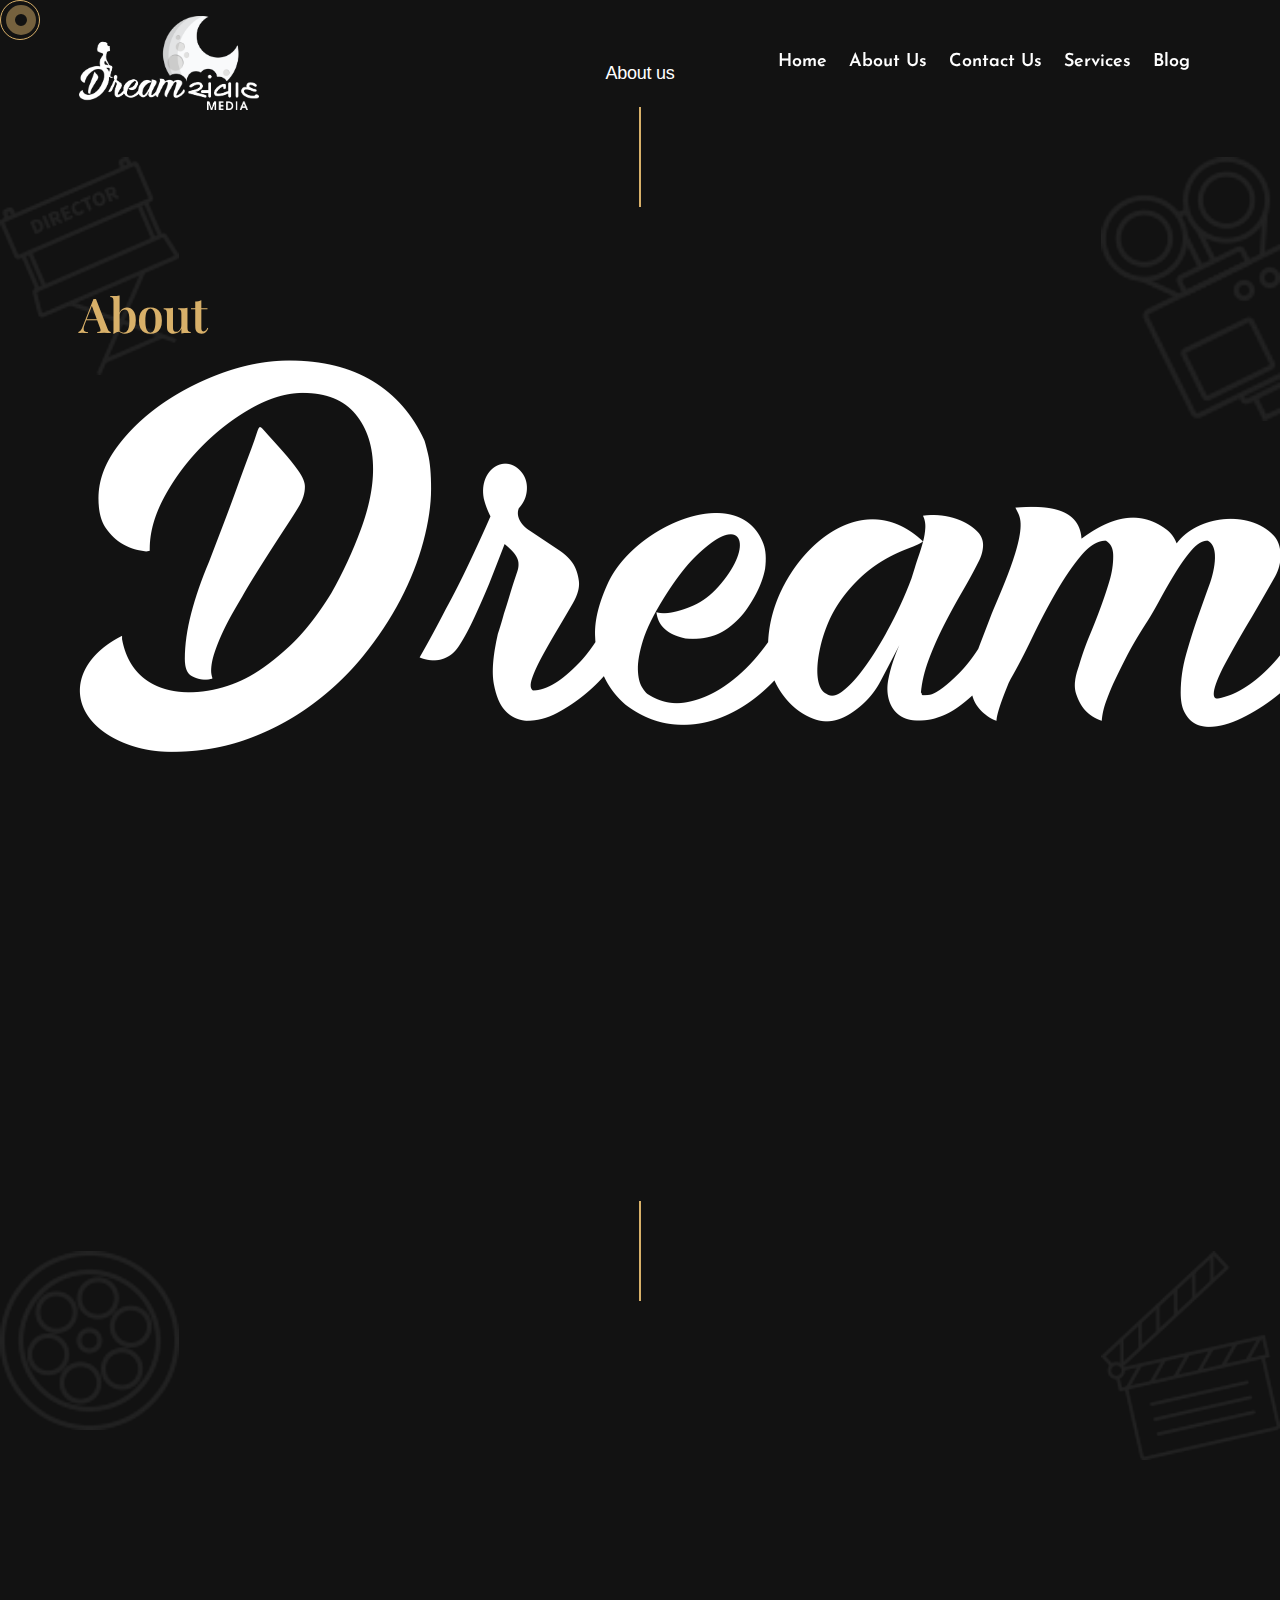
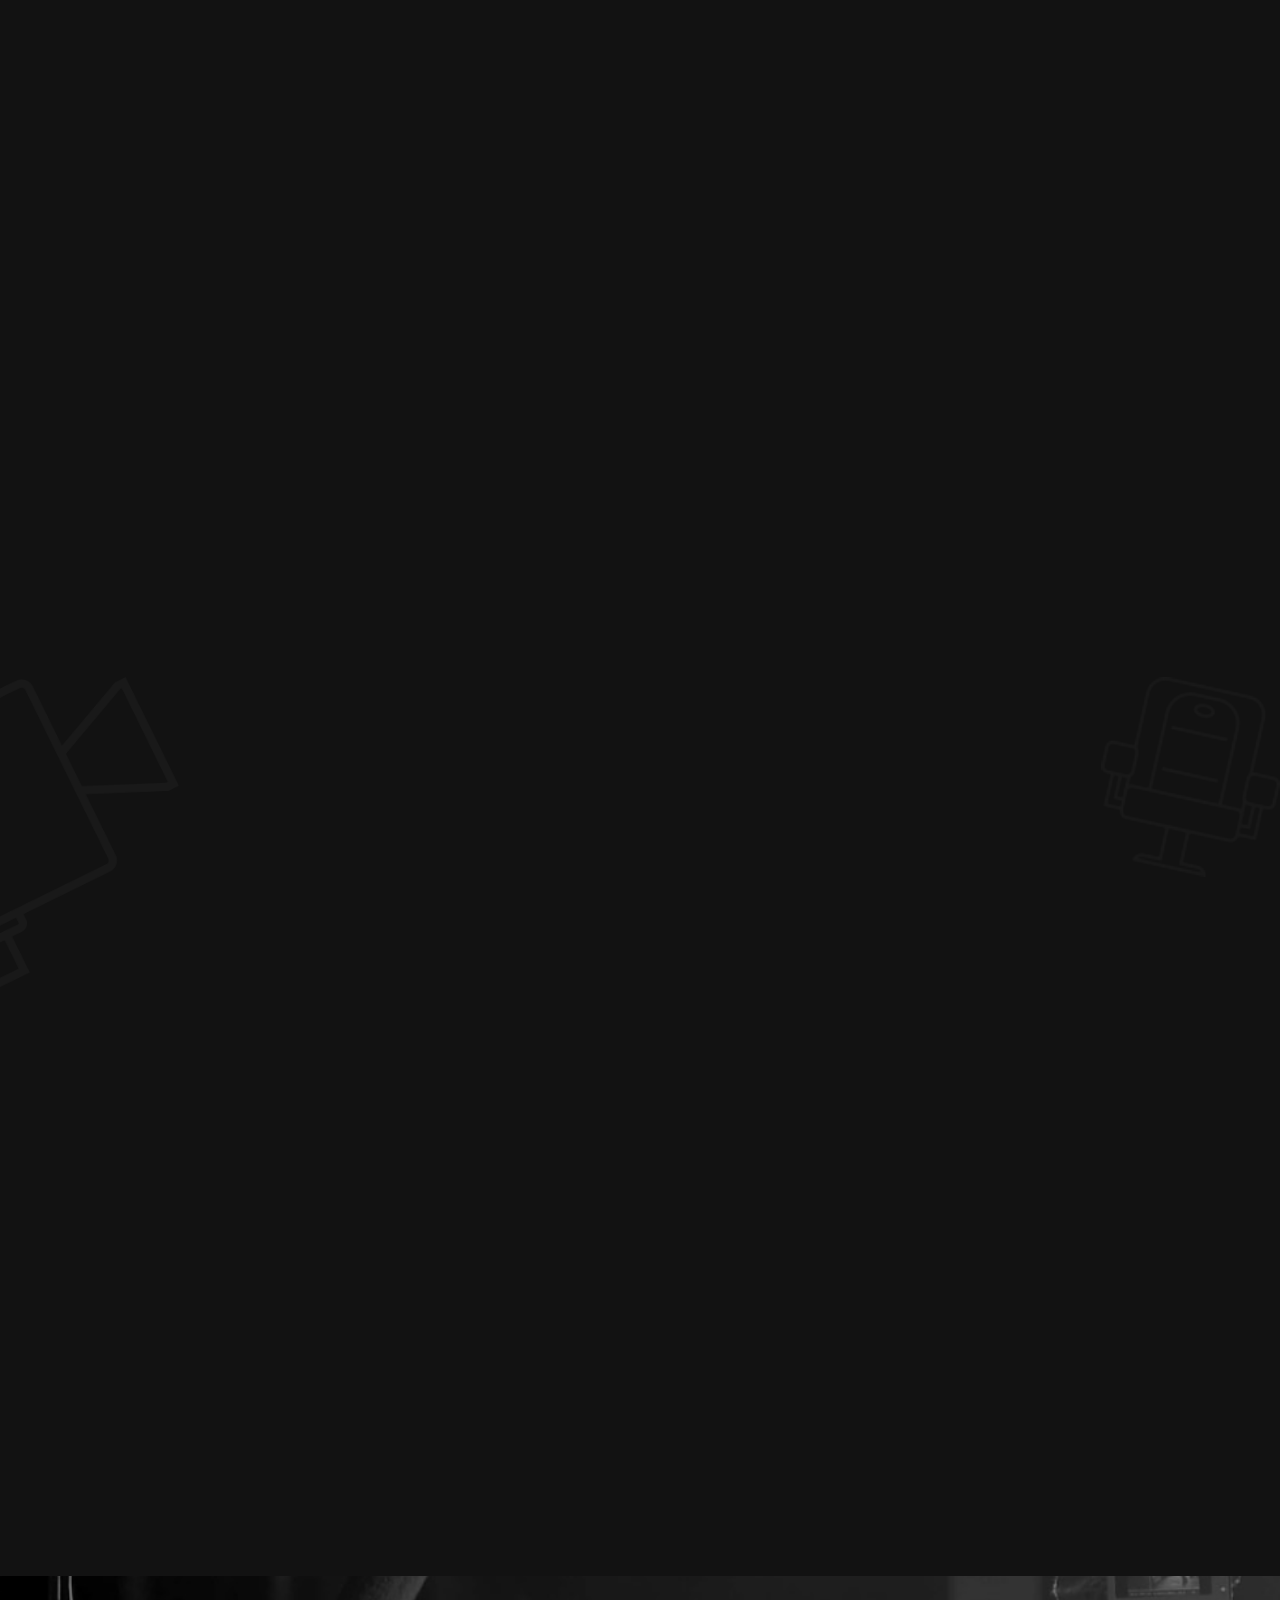
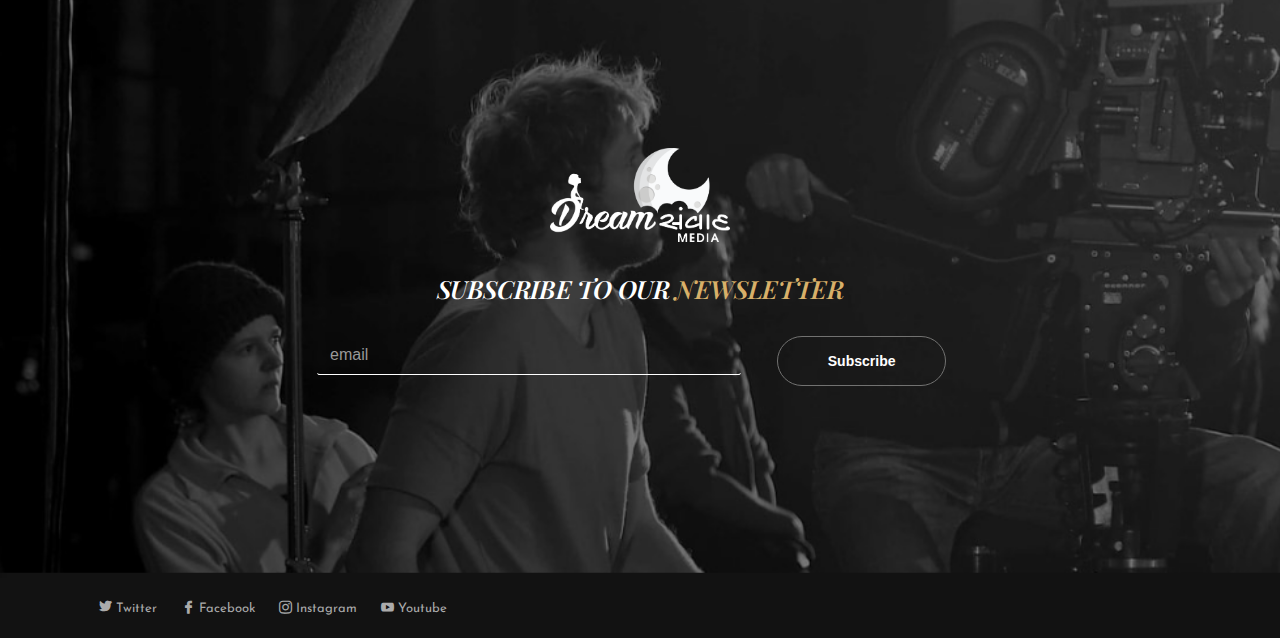
==== about.html @ 489f82f3 "latest code push & aboutus, contactus, service page" ====
<!DOCTYPE html>
<html lang="en" dir="ltr">
   <head>
      <meta charset="utf-8">
      <meta http-equiv="X-UA-Compatible" content="IE=edge">
      <title>Dream Samvad - Music Production</title>
      <meta name="description" content="">
      <meta name="viewport" content="width=device-width, initial-scale=1.0, maximum-scale=1.0, user-scalable=no" />
      <meta http-equiv="x-ua-compatible" content="IE=10">
      <link rel="stylesheet" href="css/bootstrap.min.css">
      <link rel="stylesheet" href="css/bootstrap_limitless.min.css">
      <link rel="stylesheet" href="css/layout.min.css">
      <link rel="stylesheet" href="css/components.min.css">
      <link rel="stylesheet" href="css/font/fontawesome/styles.min.css">
      <link rel="stylesheet" href="css/font/icomoon/styles.css">
      <link rel="stylesheet" href="css/font/flaticons/flaticon.css">
      <link href="css/font/fonts/fonts.css" rel="stylesheet">
      <link rel="stylesheet" href="css/custom.css">
      <link rel="stylesheet" href="css/fancybox/jquery.fancybox.min.css">
      <script type="text/javascript" src="js/jquery.min.js"></script>
      <script type="text/javascript" src="js/blockui.min.js"></script>
      <script type="text/javascript" src="js/uniform.min.js"></script>
      <script type="text/javascript" src="js/app.js"></script>
      <script type="text/javascript" src="js/jquery.ui.min.js"></script>
      <script type="text/javascript" src="js/bootstrap.bundle.min.js"></script>
      <script type="text/javascript" src="js/jquery.mmenu.min.all.js"></script>
      <script type="text/javascript" src="js/validate.min.js"></script>
      <script type="text/javascript" src="js/bootstrap_multiselect.js"></script>
      <script type="text/javascript" src="js/select2.min.js"></script>
      <script type="text/javascript" src="js/navbar_multiple.js"></script>
      <script type="text/javascript" src="js/navbar_multiple_sticky.js"></script>
      <link rel="stylesheet" href="css/owl.carousel.min.css">
      <link rel="stylesheet" href="css/owl.theme.default.min.css">
      <script type="text/javascript" src="js/owl.carousel.min.js"></script>
      <script src='js/bootstrap-datepicker.js'></script>
      <!-- <link rel='stylesheet' href='https://cdn.jsdelivr.net/npm/@fancyapps/fancybox@3.5.6/dist/jquery.fancybox.min.css'> -->
      <!-- font family -->
      <!-- page animation section css start -->
      <link rel="stylesheet" href="css/w3.css">
      <link rel="stylesheet" href="css/animation.css">
      <link rel="stylesheet" href="css/normalize.min.css">
      <link rel='stylesheet' href='css/aos.css'>
      <!-- page animation section css end -->
      <link href="https://fonts.googleapis.com/css2?family=Josefin+Sans:ital,wght@0,100;0,200;0,300;0,400;0,500;0,600;0,700;1,100;1,200;1,300;1,400;1,500;1,600;1,700&family=Playfair+Display:ital,wght@0,400;0,500;0,600;0,700;0,800;0,900;1,400;1,500;1,600;1,700;1,800;1,900&display=swap" rel="stylesheet">
      <!-- font family -->
   </head>
   <body id="body">
      <header class="custom-header" id="custom-header">
         <div class="navbar navbar-expand-lg navbar-sticky fixed-top">
            <div class="container">
               <div class="navbar-brand">
                  <a href="index.html" class="d-inline-block">
                  <img src="images/Dream-Samwad-logo.png" alt="production-house-dream-media" class="custom-logo">
                  </a>
               </div>
               <div class="d-lg-none">
                  <button type="button" class="navbar-toggler collapsed" data-toggle="collapse" data-target="#navbar-navigation" aria-expanded="false">
                  <img src="images/menu.png" class="nav-open">
                  </button>
               </div>
               <div class="navbar-collapse collapse" id="navbar-navigation">
                  <div class="d-lg-none d-lg-block jb_front_nav_close">
                     <button type="button" class="navbar-toggler collapsed jb_front_nav_close">
                        <img src="images/close.png" class="nav-close">
                     </button>
                  </div>
                  <ul class="p-0 nav navbar-nav ml-sm-auto ml-xl-auto align-items-baseline align-items-md-baseline align-items-lg-center">
                     <li class="nav-item float-left"><a href="index.html" class="navbar-nav-link position-relative text-white text-medium font-light">home</a></li>
                     <li class="nav-item float-left"><a href="about.html" class="navbar-nav-link position-relative text-white text-medium font-light">About Us</a></li>
                     <li class="nav-item float-left"><a href="contact.html" class="navbar-nav-link position-relative text-white text-medium font-light">Contact Us </a></li>
                     <li class="nav-item float-left"><a href="services.html" class="navbar-nav-link position-relative text-white text-medium font-light">Services</a></li>
                     <li class="nav-item float-left"><a href="javascript:void(0)" class="navbar-nav-link position-relative text-white text-medium font-light">Blog</a></li>
                  </ul>
               </div>
            </div>
         </div>
      </header>
      <div class="main_page" id="dashboard-page">
         <!-- main content -->
         <div class="page-content">
            <div class="content-wrapper">
               <div class="breadcrumbs section-spacer position-relative">
                  <div class="breadcrumbs-content  text-center">
                     <h6 class="text-white">About us</h6>
                  </div>
               </div>
               <div class="section-we-are bg-black section-spacer position-relative">
                  <div class="shapes">                  
                     <img src="images/shapes/shape-7.png" class="section-left-img right-img vert-move w-100">
                     <img src="images/shapes/shape-9.png" class="section-left-img left-img vert-move w-100">
                  </div>
                  <div class="container">
                     <div class="row">
                        <div class="col-md-12">
                           <div class="block-content section-spacer">
                              <div class="section-heading aos-init aos-animate mb-5" data-aos="fade-up">
                                 <h3 class="text-orenge"> About </h3>
                                 <img src="images/about-dream-samvad.png" class="about-text-image">
                              </div>
                              <div class="normal-content mt-3 aos-init aos-animate" data-aos="fade-up">
                                 <p class="text-light secondary-font text-center text-md-left text-lg-left"><span class="text-orenge">DREAM SAMVAD</span> is one of the finest audio production realities in Ahmedabad,
                                    INDIA. We are extremely prepared to handle all your music production and
                                    creative audio needs starting from composing, to recording, to mixing and
                                    mastering.
                                 </p>
                                 <div class="inner-content">
                                    <p class="text-light secondary-font">Services we provide...</p>
                                    <ul>
                                       <li class="mb-2">Feature Films</li>
                                       <li class="mb-2">Television commercials</li>
                                       <li class="mb-2">Corporate films</li>
                                       <li class="mb-2">Training films</li>
                                       <li class="mb-2">Product films</li>
                                       <li class="mb-2">Web content</li>
                                       <li class="mb-2">Music Videos </li>
                                    </ul>
                                 </div>
                              </div>
                           </div>
                        </div>
                     </div>
                  </div>
               </div>
               <div class="section-we-are bg-black section-spacer position-relative">
                  <div class="shapes">                  
                     <img src="images/shapes/shape-5.png" class="section-left-img right-img vert-move w-100">
                     <img src="images/shapes/shape-4.png" class="section-left-img left-img vert-move w-100">
                  </div>
                  <div class="container">
                     <div class="row">
                        <div class="col-md-12">
                           <div class="block-content section-spacer">
                              <div class="section-heading text-center aos-init aos-animate mb-4" data-aos="fade-up">
                                 <h3 class="text-white"><span class="font-italic play-font-normal">Watch Our</span>  Latest Video</h3>                                
                              </div>
                           </div>
                           <div class="block-content about-video">
                                <div class="video-band" data-aos="zoom-in">
                                       <div class="videoWrapper videoWrapper169 js-videoWrapper">
                                          <iframe class="videoIframe js-videoIframe" src="" frameborder="0" allowTransparency="true" allowfullscreen data-src="https://www.youtube.com/embed/hgzzLIa-93c?autoplay=1& modestbranding=1&rel=0&hl=sv"></iframe>
                                          <!-- the poster frame - in the form of a button to make it keyboard accessible -->
                                          <button class="videoPoster js-videoPoster" style="background-image:url(images/gallery3.jpg);">Play video</button>
                                       </div>
                                    </div>
                           </div>
                        </div>
                     </div>
                  </div>
               </div> 
               <div class="section-team-member section-spacer my-5 position-relative">
                  <div class="shapes">                  
                     <img src="images/shapes/shape-15.png" class="section-left-img right-img vert-move w-100">
                     <img src="images/shapes/shape-14.png" class="section-left-img left-img vert-move w-100">
                  </div>
                  <div class="section-heading text-center aos-init aos-animate" data-aos="fade-up">
                     <h2 class="text-orenge">Our Team Member</h2>
                     <h3 class="text-white"><span class="font-italic play-font-normal">Our Creative</span>  Team Member</h3>
                  </div>
                  <div class="team-content mt-5 aos-init aos-animate" data-aos="zoom-in">
                     <div class="container">
                        <div class="row">
                           <div class="col-md-4">
                              <div class="team-inner-content px-3">
                                 <div class="team-section position-relative">
                                    <img src="images/team/dream-samvad-team-2.png" class="w-100">
                                    <div class="team-contact d-flex justify-content-center">
                                       <a href="#" class="d-inline-block hover-animate ">
                                            <i class="d-flex justify-content-center align-items-center flaticon-twitter"></i>
                                       </a>
                                       <a href="#" class="d-inline-block hover-animate">
                                          <i class="d-flex justify-content-center align-items-center flaticon-facebook"></i>
                                       </a>
                                       <a href="#" class="d-inline-block hover-animate">
                                          <i class="d-flex justify-content-center align-items-center flaticon-instagram-sketched"></i>
                                       </a>
                                       <a href="#" class="d-inline-block hover-animate">
                                          <i class="d-flex justify-content-center align-items-center flaticon-youtube-1"></i>
                                       </a>                                       
                                    </div>
                                 </div>                                 
                                 <div class="team-inner-content px-3 mt-5 text-center">
                                    <h2 class="text-white">Rahul Parmar</h2>
                                    <h6 class="text-orenge">Film Director</h6>
                                 </div>
                              </div>
                           </div> 
                           <div class="col-md-4">
                              <div class="team-inner-content px-3">
                                 <div class="team-section position-relative">
                                    <img src="images/team/dream-samvad-team-3.png" class="w-100">
                                    <div class="team-contact d-flex justify-content-center">
                                       <a href="#" class="d-inline-block hover-animate ">
                                            <i class="d-flex justify-content-center align-items-center flaticon-twitter"></i>
                                       </a>
                                       <a href="#" class="d-inline-block hover-animate">
                                          <i class="d-flex justify-content-center align-items-center flaticon-facebook"></i>
                                       </a>
                                       <a href="#" class="d-inline-block hover-animate">
                                          <i class="d-flex justify-content-center align-items-center flaticon-instagram-sketched"></i>
                                       </a>
                                       <a href="#" class="d-inline-block hover-animate">
                                          <i class="d-flex justify-content-center align-items-center flaticon-youtube-1"></i>
                                       </a>                                       
                                    </div>
                                 </div>                                 
                                 <div class="team-inner-content mt-5 text-center">
                                    <h2 class="text-white">Lorem Lipsum</h2>
                                    <h6 class="text-orenge">Film Director</h6>
                                 </div>
                              </div>
                           </div> 
                            <div class="col-md-4">
                              <div class="team-inner-content">
                                 <div class="team-section position-relative">
                                    <img src="images/team/dream-samvad-team-1.png" class="w-100">
                                    <div class="team-contact d-flex justify-content-center">
                                       <a href="#" class="d-inline-block hover-animate ">
                                            <i class="d-flex justify-content-center align-items-center flaticon-twitter"></i>
                                       </a>
                                       <a href="#" class="d-inline-block hover-animate">
                                          <i class="d-flex justify-content-center align-items-center flaticon-facebook"></i>
                                       </a>
                                       <a href="#" class="d-inline-block hover-animate">
                                          <i class="d-flex justify-content-center align-items-center flaticon-instagram-sketched"></i>
                                       </a>
                                       <a href="#" class="d-inline-block hover-animate">
                                          <i class="d-flex justify-content-center align-items-center flaticon-youtube-1"></i>
                                       </a>                                       
                                    </div>
                                 </div>                                 
                                 <div class="team-inner-content mt-5 text-center">
                                    <h2 class="text-white">Maulik Patel</h2>
                                    <h6 class="text-orenge">Film Director</h6>
                                 </div>
                              </div>
                           </div>
                        </div> 
                     </div> 
                  </div>
               </div>  
            </div>
         </div>
         <!-- main content -->
      </div>
      <div class="cursor"></div>
      <a id="button" class="d-flex align-items-center justify-content-center vert-move"></a>
      <!-- footer section -->
      <div class="footer-main">
         <div class="subscribe-band bg-light-black section-spacer text-center">
            <div class="container">
              
               <div class="inner-content text-center">
                  <div class="row">
                     <div class="col-md-12">
                        <div class="block-content py-5 my-5">
                            <img src="images/Dream-Samwad-logo.png" alt="production-house-dream-media" class="custom-logo mx-auto text-center">
                           <h5 class="text-white my-4">SUBSCRIBE TO OUR <span class="text-orenge">NEWSLETTER</span></h5>
                           <form class="subscribe-form">
                              <div class="row justify-content-center">
                                 <div class="col-md-7">
                                     <div class="row">
                                 <div class="col-md-8">
                                    <div class="form-group">
                                       <input type="text" class="form-control w-100" id="email" placeholder="email ">
                                    </div>
                                 </div> 
                                 <div class="col-md-4">
                                    <div class="form-group">
                                       <button type="button" href="#" class="book-appointment border-btn btn-radius text-black font-medium btn-white">Subscribe </button>
                                    </div>
                                 </div> 
                              </div>
                                 </div>
                              </div>
                           </form>
                                                                                          
                        </div>
                     </div>
                  </div>
               </div>
            </div>
         </div>
         <footer class="custom-footer text-white text-center text-md-left text-lg-left bg-black">
            <section class="footer-top p-lg-3">
               <div class="container">
                  <div class="row align-items-center">
                     <div class="col-12">
                        <div class="social-menu">
                           <a href="https://twitter.com/DreamSamwad"><i class="flaticon-twitter"></i> Twitter</a>
                           <a href="https://www.facebook.com/dreamsamwad/"><i class="flaticon-facebook"></i> Facebook</a>
                           <a href="https://www.instagram.com/dreamsamwad/"><i class="flaticon-instagram-sketched"></i> Instagram</a>
                           <a href="https://www.youtube.com/channel/UCeRgusqE4EQZqe7zJMzJmIg/featured"><i class="flaticon-youtube-1"></i> youtube</a>
                        </div>
                     </div>
                  </div>
               </div>
            </section>
         </footer>
      </div>
      <!-- footer section -->
      <script src='js/cursor.js'></script>
      <!-- page animation section js start -->
      <script type="text/javascript" src="js/animation.js"></script>
      <script type="text/javascript" src="js/custom.js"></script>
      <script>
         $(document).ready(function () {
         
             AOS.init({
             duration: 1200,
             })
          });
      </script>
      <script type="text/javascript" src="js/fancybox/jquery.fancybox.min.js"></script>
   </body>
</html>
---- css/layout.min.css ----
html{display:-ms-flexbox;display:flex;-ms-flex-direction:column;flex-direction:column}body{min-height:100vh;display:-ms-flexbox;display:flex;-ms-flex-direction:column;flex-direction:column;-ms-flex:1;flex:1}.page-content{display:-ms-flexbox;display:flex;-ms-flex-positive:1;flex-grow:1}.content-wrapper{display:-ms-flexbox;display:flex;-ms-flex-direction:column;flex-direction:column;-ms-flex:1;flex:1;overflow:auto}.content{padding:1.25rem 1.25rem;-ms-flex-positive:1;flex-grow:1}.content::after{display:block;clear:both;content:""}.page-title{padding:2rem 0;position:relative}.page-title small{display:inline-block;margin-left:.625rem}.page-title small:before{content:'/';margin-right:.875rem}.page-title small.d-block{margin-left:0}.page-title small.d-block:before{content:none}.page-title .breadcrumb,.page-title small.d-block{margin-left:1.875rem}.page-title h1,.page-title h2,.page-title h3,.page-title h4,.page-title h5,.page-title h6{margin:0}.page-header-content{position:relative;padding:0 1.25rem}.page-header-content[class*=border-bottom-]+.breadcrumb-line{border-top:0}.page-header-light{background-color:#fff;border-bottom:1px solid #ddd}.page-header-light.has-cover{background:url(../../../../../../global_assets/images/backgrounds/seamless.png)}.page-header-dark{background-color:#273246;color:#fff;margin-bottom:1.25rem}.page-header-dark .page-header-content .breadcrumb>li+li:before,.page-header-dark .page-header-content .breadcrumb>li>a,.page-header-dark>.breadcrumb>li+li:before,.page-header-dark>.breadcrumb>li>a{color:rgba(255,255,255,.9)}.page-header-dark .page-header-content .breadcrumb>li>a:focus,.page-header-dark .page-header-content .breadcrumb>li>a:hover,.page-header-dark>.breadcrumb>li>a:focus,.page-header-dark>.breadcrumb>li>a:hover{color:#fff;opacity:1}.page-header-dark .page-header-content .breadcrumb>.active,.page-header-dark>.breadcrumb>.active{color:rgba(255,255,255,.5)}.page-header-dark.has-cover{background:url(../../../../../../global_assets/images/login_cover.jpg);background-size:cover}.sidebar{-ms-flex:0 0 auto;flex:0 0 auto;width:16.875rem;z-index:1040}.sidebar:not(.sidebar-component){position:fixed;top:0;bottom:0;box-sizing:content-box;transition:all ease-in-out .15s}@media screen and (prefers-reduced-motion:reduce){.sidebar:not(.sidebar-component){transition:none}}.sidebar-main,.sidebar-main .sidebar-content,.sidebar-secondary,.sidebar-secondary .sidebar-content{left:-18.5625rem}.sidebar-right,.sidebar-right .sidebar-content{right:-18.5625rem}.sidebar.sidebar-fullscreen{width:100%}.sidebar:not(.sidebar-component) .sidebar-content{position:fixed;top:3.12503rem;bottom:0;width:inherit;overflow-y:scroll;-webkit-overflow-scrolling:touch;transition:left ease-in-out .15s,right ease-in-out .15s}@media screen and (prefers-reduced-motion:reduce){.sidebar:not(.sidebar-component) .sidebar-content{transition:none}}.navbar-lg:first-child~.page-content .sidebar:not(.sidebar-component) .sidebar-content{top:3.37503rem}.navbar-sm:first-child~.page-content .sidebar:not(.sidebar-component) .sidebar-content{top:2.87503rem}.sidebar-mobile-main .sidebar-main{box-shadow:.25rem 0 1rem rgba(0,0,0,.35)}.sidebar-mobile-main .sidebar-main,.sidebar-mobile-main .sidebar-main .sidebar-content{left:0}.sidebar-mobile-secondary .sidebar-secondary{box-shadow:.25rem 0 1rem rgba(0,0,0,.35)}.sidebar-mobile-secondary .sidebar-secondary,.sidebar-mobile-secondary .sidebar-secondary .sidebar-content{left:0}.sidebar-mobile-right .sidebar-right{display:block;box-shadow:-.25rem 0 1rem rgba(0,0,0,.35)}.sidebar-mobile-right .sidebar-right,.sidebar-mobile-right .sidebar-right .sidebar-content{right:0}.sidebar-mobile-component .sidebar-component{display:block}.nav-sidebar{-ms-flex-direction:column;flex-direction:column}.nav-sidebar .nav-item:not(.nav-item-header):first-child{padding-top:.5rem}.nav-sidebar .nav-item:not(.nav-item-header):last-child{padding-bottom:.5rem}.nav-sidebar .nav-item:not(.nav-item-divider){margin-bottom:1px}.nav-sidebar .nav-item:not(.nav-item-divider):last-child{margin-bottom:0}.nav-sidebar>.nav-item>.nav-link{font-weight:500}.nav-sidebar .nav-link{position:relative;display:-ms-flexbox;display:flex;-ms-flex-align:start;align-items:flex-start;padding:.75rem 1.25rem;transition:background-color ease-in-out .15s,color ease-in-out .15s}@media screen and (prefers-reduced-motion:reduce){.nav-sidebar .nav-link{transition:none}}.nav-sidebar .nav-link i{margin-right:1.25rem;margin-top:.12502rem;margin-bottom:.12502rem;top:0}.nav-sidebar .nav-link .badge{transition:background-color ease-in-out .15s,border-color ease-in-out .15s}@media screen and (prefers-reduced-motion:reduce){.nav-sidebar .nav-link .badge{transition:none}}.nav-sidebar .nav-link.disabled,.nav-sidebar .nav-link.disabled:focus,.nav-sidebar .nav-link.disabled:hover{background-color:transparent;opacity:.5}.nav-sidebar .nav-item-header{padding:.75rem 1.25rem;margin-top:.5rem}.nav-sidebar .nav-item-header>i{display:none}.nav-sidebar .nav-item-divider{margin:.5rem 0;height:1px}.nav-item-submenu>.nav-link{padding-right:2.75rem}.nav-item-submenu>.nav-link:after{content:'\e9c7';font-family:icomoon;display:inline-block;font-size:1rem;vertical-align:middle;line-height:1;position:absolute;top:.75rem;margin-top:.12502rem;right:1.25rem;transition:-webkit-transform .25s ease-in-out;transition:transform .25s ease-in-out;transition:transform .25s ease-in-out,-webkit-transform .25s ease-in-out;-webkit-font-smoothing:antialiased;-moz-osx-font-smoothing:grayscale}@media screen and (prefers-reduced-motion:reduce){.nav-item-submenu>.nav-link:after{transition:none}}.nav-item-submenu.nav-item-open>.nav-link:after{-webkit-transform:rotate(90deg);transform:rotate(90deg)}.nav-group-sub{display:none}.nav-group-sub .nav-link{padding:.625rem 1.25rem .625rem 3.5rem}.nav-group-sub .nav-group-sub .nav-link{padding-left:4.75rem}.nav-group-sub .nav-group-sub .nav-group-sub .nav-link{padding-left:6rem}.nav-group-sub .nav-item-submenu>.nav-link:after{top:.625rem}.nav-item-expanded>.nav-group-sub{display:block}.nav-scrollspy .nav-item-open .nav-link:not(.active)+.nav,.nav-scrollspy .nav-link.active+.nav{display:block}.nav-scrollspy .nav-link.active:after{-webkit-transform:rotate(90deg);transform:rotate(90deg)}.nav-sidebar-icons-reverse .nav-link{padding-right:3.5rem}.nav-sidebar-icons-reverse .nav-link i{position:absolute;top:.75rem;right:1.25rem;margin-right:0}.nav-sidebar-icons-reverse .nav-item-submenu .nav-link{padding-right:4.5rem}.nav-sidebar-icons-reverse .nav-item-submenu .nav-link:after{right:3.25rem}.nav-sidebar-icons-reverse .nav-group-sub .nav-link{padding-left:2.5rem}.nav-sidebar-icons-reverse .nav-group-sub .nav-link i{top:.625rem}.nav-sidebar-icons-reverse .nav-group-sub .nav-group-sub .nav-link{padding-left:3.75rem}.nav-sidebar-icons-reverse .nav-group-sub .nav-group-sub .nav-group-sub .nav-link{padding-left:5rem}.nav-sidebar-bordered>.nav-item+.nav-item:not(.nav-item-divider){margin-bottom:0}.sidebar .card:first-child .nav-sidebar-bordered{padding-top:0}.sidebar .card:first-child .nav-sidebar-bordered>.nav-item-header:first-child,.sidebar .card:first-child .nav-sidebar-bordered>.nav-item:first-child{border-top:0}.sidebar .card:last-child .nav-sidebar-bordered{padding-bottom:0}.sidebar .card:last-child .nav-sidebar-bordered>.nav-item-header:last-child,.sidebar .card:last-child .nav-sidebar-bordered>.nav-item:last-child{border-bottom:0}.sidebar-dark .nav-sidebar-bordered>.nav-item{border-top:1px solid rgba(255,255,255,.1)}.sidebar-dark .nav-sidebar-bordered>.nav-item:last-child{border-bottom:1px solid rgba(255,255,255,.1)}.sidebar-dark .nav-sidebar-bordered>.nav-item-header{background-color:rgba(0,0,0,.1);border-top:1px solid rgba(255,255,255,.1);margin:0}.sidebar-light .nav-sidebar-bordered>.nav-item{border-top:1px solid #eee}.sidebar-light .nav-sidebar-bordered>.nav-item:last-child{border-bottom:1px solid #eee}.sidebar-light .nav-sidebar-bordered>.nav-item-header{background-color:#fafafa;border-top:1px solid #eee;margin:0}.sidebar-mobile-toggler{display:-ms-flexbox;display:flex;-ms-flex-pack:justify;justify-content:space-between;-ms-flex-align:center;align-items:center;border-top:1px solid transparent;border-bottom:1px solid transparent}.sidebar-mobile-toggler a{padding:.875rem 1.25rem;transition:all ease-in-out .15s}@media screen and (prefers-reduced-motion:reduce){.sidebar-mobile-toggler a{transition:none}}.navbar-lg:first-child~.page-content .sidebar-mobile-toggler a{padding:1rem 1.25rem}.navbar-sm:first-child~.page-content .sidebar-mobile-toggler a{padding:.75rem 1.25rem}.sidebar-mobile-expand i:last-child:not(:first-child){display:none}.sidebar-fullscreen .sidebar-mobile-expand i:first-child{display:none}.sidebar-fullscreen .sidebar-mobile-expand i:last-child{display:inline-block}.sidebar-dark{background-color:#263238;color:#fff}.sidebar-dark .sidebar-mobile-toggler{color:rgba(255,255,255,.9);border-bottom-color:rgba(255,255,255,.1)}.sidebar-dark .sidebar-mobile-toggler:not([class*=bg-]){background-color:#1e272c}.sidebar-dark .sidebar-mobile-toggler a{color:rgba(255,255,255,.9)}.sidebar-dark .sidebar-mobile-toggler a:hover{color:#fff;background-color:transparent}.sidebar-dark .card-header{border-color:rgba(255,255,255,.1)}.sidebar-dark .nav-sidebar .nav-link,.sidebar-light .card[class*=bg-]:not(.bg-light):not(.bg-white):not(.bg-transparent) .nav-sidebar .nav-link{color:rgba(255,255,255,.9)}.sidebar-dark .nav-sidebar .nav-link:not(.disabled):hover,.sidebar-light .card[class*=bg-]:not(.bg-light):not(.bg-white):not(.bg-transparent) .nav-sidebar .nav-link:not(.disabled):hover{color:#fff;background-color:rgba(0,0,0,.15)}.sidebar-dark .nav-sidebar .nav-item>.nav-link.active,.sidebar-light .card[class*=bg-]:not(.bg-light):not(.bg-white):not(.bg-transparent) .nav-sidebar .nav-item>.nav-link.active{background-color:rgba(0,0,0,.15);color:#fff}.sidebar-dark .nav-sidebar .nav-item-open>.nav-link:not(.disabled),.sidebar-dark .nav-sidebar>.nav-item-expanded:not(.nav-item-open)>.nav-link,.sidebar-light .card[class*=bg-]:not(.bg-light):not(.bg-white):not(.bg-transparent) .nav-sidebar .nav-item-open>.nav-link:not(.disabled),.sidebar-light .card[class*=bg-]:not(.bg-light):not(.bg-white):not(.bg-transparent) .nav-sidebar>.nav-item-expanded:not(.nav-item-open)>.nav-link{background-color:rgba(0,0,0,.15);color:#fff}.sidebar-dark .nav-sidebar>.nav-item-open>.nav-link:not(.disabled),.sidebar-dark .nav-sidebar>.nav-item>.nav-link.active,.sidebar-light .card[class*=bg-]:not(.bg-light):not(.bg-white):not(.bg-transparent) .nav-sidebar>.nav-item-open>.nav-link:not(.disabled),.sidebar-light .card[class*=bg-]:not(.bg-light):not(.bg-white):not(.bg-transparent) .nav-sidebar>.nav-item>.nav-link.active{background-color:#26a69a;color:#fff}.sidebar-dark .nav-sidebar .nav-item-header,.sidebar-light .card[class*=bg-]:not(.bg-light):not(.bg-white):not(.bg-transparent) .nav-sidebar .nav-item-header{color:rgba(255,255,255,.5)}.sidebar-dark .nav-sidebar .nav-item-divider,.sidebar-light .card[class*=bg-]:not(.bg-light):not(.bg-white):not(.bg-transparent) .nav-sidebar .nav-item-divider{background-color:rgba(255,255,255,.1)}.sidebar-dark .nav-sidebar>.nav-item-submenu>.nav-group-sub,.sidebar-light .card[class*=bg-]:not(.bg-light):not(.bg-white):not(.bg-transparent) .nav-sidebar>.nav-item-submenu>.nav-group-sub{background-color:rgba(0,0,0,.15)}.sidebar .card[class*=bg-]:not(.bg-light):not(.bg-white):not(.bg-transparent) .nav-sidebar>.nav-item-open>.nav-link:not(.disabled),.sidebar .card[class*=bg-]:not(.bg-light):not(.bg-white):not(.bg-transparent) .nav-sidebar>.nav-item>.nav-link.active,.sidebar-dark[class*=bg-] .nav-sidebar>.nav-item-open>.nav-link:not(.disabled),.sidebar-dark[class*=bg-] .nav-sidebar>.nav-item>.nav-link.active{background-color:rgba(0,0,0,.3)}.sidebar-light{background-color:#fff;color:#333;border-right:1px solid rgba(0,0,0,.125);background-clip:content-box}.sidebar-light.sidebar-right{border-right:0;border-left:1px solid rgba(0,0,0,.125)}.sidebar-light .nav-sidebar .nav-link{color:rgba(51,51,51,.85)}.sidebar-light .nav-sidebar .nav-link:not(.disabled):hover{color:#333;background-color:#f5f5f5}.sidebar-light .nav-sidebar .nav-item>.nav-link.active{background-color:#f5f5f5;color:#333}.sidebar-light .nav-sidebar .nav-item-open>.nav-link:not(.disabled),.sidebar-light .nav-sidebar>.nav-item-expanded:not(.nav-item-open)>.nav-link{background-color:#f5f5f5;color:#333}.sidebar-light .nav-sidebar>.nav-item-open>.nav-link:not(.disabled),.sidebar-light .nav-sidebar>.nav-item>.nav-link.active{background-color:#f5f5f5;color:#333}.sidebar-light .nav-sidebar .nav-item-header{color:rgba(51,51,51,.5)}.sidebar-light .nav-sidebar .nav-item-divider{background-color:rgba(0,0,0,.125)}.sidebar-light .nav-sidebar>.nav-item-submenu>.nav-group-sub{background-color:transparent}.sidebar-light .sidebar-mobile-toggler{color:rgba(51,51,51,.8);border-bottom-color:rgba(0,0,0,.125)}.sidebar-light .sidebar-mobile-toggler:not([class*=bg-]){background-color:#f5f5f5}.sidebar-light .sidebar-mobile-toggler a{color:rgba(51,51,51,.8)}.sidebar-light .sidebar-mobile-toggler a:hover{color:#333;background-color:transparent}.sidebar-light .sidebar-mobile-toggler[class*=bg-]:not(.bg-white):not(.bg-light):not(.bg-transparent){color:rgba(255,255,255,.9);border-bottom-color:rgba(255,255,255,.1)}.sidebar-light .sidebar-mobile-toggler[class*=bg-]:not(.bg-white):not(.bg-light):not(.bg-transparent) a{color:rgba(255,255,255,.9)}.sidebar-light .sidebar-mobile-toggler[class*=bg-]:not(.bg-white):not(.bg-light):not(.bg-transparent) a:hover{color:#fff;background-color:transparent}.sidebar-component{display:none;width:100%;border:1px solid transparent;border-radius:.1875rem;box-shadow:0 1px 2px rgba(0,0,0,.05)}.sidebar-component.sidebar-dark{border-color:rgba(255,255,255,.1)}.sidebar-component.sidebar-light{border-color:rgba(0,0,0,.125)}@media (min-width:768px){.sidebar-xs .sidebar-main{width:3.5rem}.sidebar-xs .sidebar-main .sidebar-content::-webkit-scrollbar{width:0!important}.sidebar-xs .sidebar-main .card-title,.sidebar-xs .sidebar-main .card:not(.card-sidebar-mobile){display:none}.sidebar-xs .sidebar-main .card-header h6+.header-elements{padding-top:.22117rem;padding-bottom:.22117rem}.sidebar-xs .sidebar-main .card-header h5+.header-elements{padding-top:.31733rem;padding-bottom:.31733rem}.sidebar-xs .sidebar-main .nav-sidebar>.nav-item{position:relative;margin:0}.sidebar-xs .sidebar-main .nav-sidebar>.nav-item>.nav-link{-ms-flex-pack:center;justify-content:center;padding-left:0;padding-right:0}.sidebar-xs .sidebar-main .nav-sidebar>.nav-item>.nav-link>i{position:static;margin-left:0;margin-right:0;display:block;padding-bottom:1px}.sidebar-xs .sidebar-main .nav-sidebar>.nav-item>.nav-link>span{display:none}.sidebar-xs .sidebar-main .nav-sidebar>.nav-item-submenu:focus>.nav-group-sub,.sidebar-xs .sidebar-main .nav-sidebar>.nav-item-submenu:hover>.nav-group-sub{display:block!important}.sidebar-xs .sidebar-main .nav-sidebar>.nav-item-submenu>.nav-group-sub{position:absolute;top:-.5rem;right:-16.875rem;width:16.875rem;display:none;z-index:1000;box-shadow:0 .25rem .5rem rgba(0,0,0,.1);border-top-right-radius:.1875rem;border-bottom-right-radius:.1875rem}.sidebar-xs .sidebar-main .nav-sidebar>.nav-item-submenu>.nav-group-sub[data-submenu-title]:before{content:attr(data-submenu-title);display:block;padding:.75rem 1.25rem;padding-bottom:0;margin-top:.5rem;opacity:.5}.sidebar-xs .sidebar-main .nav-sidebar>.nav-item-submenu>.nav-link:after{content:none}.sidebar-xs .sidebar-main .nav-sidebar .nav-group-sub .nav-link{padding-left:1.25rem}.sidebar-xs .sidebar-main .nav-sidebar .nav-group-sub .nav-group-sub .nav-link{padding-left:2.25rem}.sidebar-xs .sidebar-main .nav-sidebar .nav-group-sub .nav-group-sub .nav-group-sub .nav-link{padding-left:3.5rem}.sidebar-xs .sidebar-main .nav-sidebar>.nav-item-header{padding:0;text-align:center}.sidebar-xs .sidebar-main .nav-sidebar>.nav-item-header>i{display:block;top:0;padding:.75rem 1.25rem;margin-top:.12502rem;margin-bottom:.12502rem}.sidebar-xs .sidebar-main .nav-sidebar>.nav-item-header>div{display:none}.sidebar-xs .sidebar-main .nav-sidebar>.nav-item-open>.nav-group-sub{display:none!important}.sidebar-xs .sidebar-main .nav-sidebar>.nav-item:focus>.nav-link.disabled+.nav-group-sub,.sidebar-xs .sidebar-main .nav-sidebar>.nav-item:focus>.nav-link.disabled>span,.sidebar-xs .sidebar-main .nav-sidebar>.nav-item:hover>.nav-link.disabled+.nav-group-sub,.sidebar-xs .sidebar-main .nav-sidebar>.nav-item:hover>.nav-link.disabled>span{display:none!important}.sidebar-xs .sidebar-main .sidebar-user .card-body{padding-left:0;padding-right:0}.sidebar-xs .sidebar-main .sidebar-user .media{-ms-flex-pack:center;justify-content:center}.sidebar-xs .sidebar-main .sidebar-user .media>div:not(:first-child){display:none!important}.sidebar-xs .sidebar-main .sidebar-user .media>div:first-child{margin:0!important}.sidebar-xs .sidebar-main .nav-item-submenu-reversed .nav-group-sub{top:auto!important;bottom:0}.sidebar-xs .sidebar-main.sidebar-dark .nav-sidebar>.nav-item:not(.nav-item-open):hover>.nav-link:not(.active):not(.disabled){color:#fff;background-color:rgba(0,0,0,.15)}.sidebar-xs .sidebar-main.sidebar-dark .nav-sidebar>.nav-item-submenu>.nav-group-sub{background-color:#304047;border-left:1px solid rgba(255,255,255,.1)}.sidebar-xs .sidebar-main.sidebar-light .nav-sidebar>.nav-item:not(.nav-item-open):hover>.nav-link:not(.active):not(.disabled){color:#333;background-color:#f5f5f5}.sidebar-xs .sidebar-main.sidebar-light .nav-sidebar>.nav-item-submenu>.nav-group-sub{background-color:#fcfcfc;border:1px solid rgba(0,0,0,.125)}.sidebar-xs .sidebar-main.sidebar-fixed{z-index:1029}.sidebar-xs .sidebar-main.sidebar-fixed .nav-sidebar>.nav-item-submenu:focus>.nav-group-sub,.sidebar-xs .sidebar-main.sidebar-fixed .nav-sidebar>.nav-item-submenu:hover>.nav-group-sub{position:fixed;left:3.5rem;top:3.12503rem;bottom:0;width:16.875rem;overflow-y:auto;border-radius:0}.sidebar-xs .navbar-lg:first-child~.page-content .sidebar-fixed.sidebar-main .nav-sidebar>.nav-item-submenu:focus>.nav-group-sub,.sidebar-xs .navbar-lg:first-child~.page-content .sidebar-fixed.sidebar-main .nav-sidebar>.nav-item-submenu:hover>.nav-group-sub{top:3.37503rem}.sidebar-xs .navbar-sm:first-child~.page-content .sidebar-fixed.sidebar-main .nav-sidebar>.nav-item-submenu:focus>.nav-group-sub,.sidebar-xs .navbar-sm:first-child~.page-content .sidebar-fixed.sidebar-main .nav-sidebar>.nav-item-submenu:hover>.nav-group-sub{top:2.87503rem}}@media (min-width:576px){.sidebar-expand-sm.sidebar-main{z-index:99;box-shadow:none}.sidebar-expand-sm.sidebar-main .sidebar-content{left:0}.sidebar-expand-sm.sidebar-secondary{z-index:98;box-shadow:none}.sidebar-expand-sm.sidebar-secondary .sidebar-content{left:0}.sidebar-expand-sm.sidebar-right{z-index:97;box-shadow:none}.sidebar-expand-sm.sidebar-right .sidebar-content{right:0}.sidebar-expand-sm.sidebar-component{z-index:96}.sidebar-expand-sm:not(.sidebar-component){position:static;transition:none}}@media screen and (min-width:576px) and (prefers-reduced-motion:reduce){.sidebar-expand-sm:not(.sidebar-component){transition:none}}@media (min-width:576px){.sidebar-expand-sm:not(.sidebar-component):not(.sidebar-fixed) .sidebar-content{position:static;overflow:visible;width:auto}.sidebar-expand-sm.sidebar-dark:not(.sidebar-component)+.sidebar-dark:not(.sidebar-component){border-left:1px solid rgba(255,255,255,.1)}.sidebar-expand-sm .sidebar-mobile-toggler{display:none}.sidebar-expand-sm.sidebar-fullscreen{width:16.875rem}.sidebar-component-hidden .sidebar-expand-sm.sidebar-component,.sidebar-main-hidden .sidebar-expand-sm.sidebar-main,.sidebar-mobile-right .sidebar-expand-sm.sidebar-right,.sidebar-secondary-hidden .sidebar-expand-sm.sidebar-secondary{display:none}.sidebar-expand-sm.sidebar-right{display:none}.sidebar-right-visible .sidebar-expand-sm.sidebar-right{display:block}.sidebar-expand-sm.sidebar-component{display:block;width:16.875rem}.sidebar-expand-sm.sidebar-component-left{margin-right:1.25rem}.sidebar-expand-sm.sidebar-component-right{margin-left:1.25rem}}@media (max-width:575.98px){.sidebar-expand-sm:not(.sidebar-component){border:0}}@media (min-width:768px){.sidebar-expand-md.sidebar-main{z-index:99;box-shadow:none}.sidebar-expand-md.sidebar-main .sidebar-content{left:0}.sidebar-expand-md.sidebar-secondary{z-index:98;box-shadow:none}.sidebar-expand-md.sidebar-secondary .sidebar-content{left:0}.sidebar-expand-md.sidebar-right{z-index:97;box-shadow:none}.sidebar-expand-md.sidebar-right .sidebar-content{right:0}.sidebar-expand-md.sidebar-component{z-index:96}.sidebar-expand-md:not(.sidebar-component){position:static;transition:none}}@media screen and (min-width:768px) and (prefers-reduced-motion:reduce){.sidebar-expand-md:not(.sidebar-component){transition:none}}@media (min-width:768px){.sidebar-expand-md:not(.sidebar-component):not(.sidebar-fixed) .sidebar-content{position:static;overflow:visible;width:auto}.sidebar-expand-md.sidebar-dark:not(.sidebar-component)+.sidebar-dark:not(.sidebar-component){border-left:1px solid rgba(255,255,255,.1)}.sidebar-expand-md .sidebar-mobile-toggler{display:none}.sidebar-expand-md.sidebar-fullscreen{width:16.875rem}.sidebar-component-hidden .sidebar-expand-md.sidebar-component,.sidebar-main-hidden .sidebar-expand-md.sidebar-main,.sidebar-mobile-right .sidebar-expand-md.sidebar-right,.sidebar-secondary-hidden .sidebar-expand-md.sidebar-secondary{display:none}.sidebar-expand-md.sidebar-right{display:none}.sidebar-right-visible .sidebar-expand-md.sidebar-right{display:block}.sidebar-expand-md.sidebar-component{display:block;width:16.875rem}.sidebar-expand-md.sidebar-component-left{margin-right:1.25rem}.sidebar-expand-md.sidebar-component-right{margin-left:1.25rem}}@media (max-width:767.98px){.sidebar-expand-md:not(.sidebar-component){border:0}}@media (min-width:992px){.sidebar-expand-lg.sidebar-main{z-index:99;box-shadow:none}.sidebar-expand-lg.sidebar-main .sidebar-content{left:0}.sidebar-expand-lg.sidebar-secondary{z-index:98;box-shadow:none}.sidebar-expand-lg.sidebar-secondary .sidebar-content{left:0}.sidebar-expand-lg.sidebar-right{z-index:97;box-shadow:none}.sidebar-expand-lg.sidebar-right .sidebar-content{right:0}.sidebar-expand-lg.sidebar-component{z-index:96}.sidebar-expand-lg:not(.sidebar-component){position:static;transition:none}}@media screen and (min-width:992px) and (prefers-reduced-motion:reduce){.sidebar-expand-lg:not(.sidebar-component){transition:none}}@media (min-width:992px){.sidebar-expand-lg:not(.sidebar-component):not(.sidebar-fixed) .sidebar-content{position:static;overflow:visible;width:auto}.sidebar-expand-lg.sidebar-dark:not(.sidebar-component)+.sidebar-dark:not(.sidebar-component){border-left:1px solid rgba(255,255,255,.1)}.sidebar-expand-lg .sidebar-mobile-toggler{display:none}.sidebar-expand-lg.sidebar-fullscreen{width:16.875rem}.sidebar-component-hidden .sidebar-expand-lg.sidebar-component,.sidebar-main-hidden .sidebar-expand-lg.sidebar-main,.sidebar-mobile-right .sidebar-expand-lg.sidebar-right,.sidebar-secondary-hidden .sidebar-expand-lg.sidebar-secondary{display:none}.sidebar-expand-lg.sidebar-right{display:none}.sidebar-right-visible .sidebar-expand-lg.sidebar-right{display:block}.sidebar-expand-lg.sidebar-component{display:block;width:16.875rem}.sidebar-expand-lg.sidebar-component-left{margin-right:1.25rem}.sidebar-expand-lg.sidebar-component-right{margin-left:1.25rem}}@media (max-width:991.98px){.sidebar-expand-lg:not(.sidebar-component){border:0}}@media (min-width:1200px){.sidebar-expand-xl.sidebar-main{z-index:99;box-shadow:none}.sidebar-expand-xl.sidebar-main .sidebar-content{left:0}.sidebar-expand-xl.sidebar-secondary{z-index:98;box-shadow:none}.sidebar-expand-xl.sidebar-secondary .sidebar-content{left:0}.sidebar-expand-xl.sidebar-right{z-index:97;box-shadow:none}.sidebar-expand-xl.sidebar-right .sidebar-content{right:0}.sidebar-expand-xl.sidebar-component{z-index:96}.sidebar-expand-xl:not(.sidebar-component){position:static;transition:none}}@media screen and (min-width:1200px) and (prefers-reduced-motion:reduce){.sidebar-expand-xl:not(.sidebar-component){transition:none}}@media (min-width:1200px){.sidebar-expand-xl:not(.sidebar-component):not(.sidebar-fixed) .sidebar-content{position:static;overflow:visible;width:auto}.sidebar-expand-xl.sidebar-dark:not(.sidebar-component)+.sidebar-dark:not(.sidebar-component){border-left:1px solid rgba(255,255,255,.1)}.sidebar-expand-xl .sidebar-mobile-toggler{display:none}.sidebar-expand-xl.sidebar-fullscreen{width:16.875rem}.sidebar-component-hidden .sidebar-expand-xl.sidebar-component,.sidebar-main-hidden .sidebar-expand-xl.sidebar-main,.sidebar-mobile-right .sidebar-expand-xl.sidebar-right,.sidebar-secondary-hidden .sidebar-expand-xl.sidebar-secondary{display:none}.sidebar-expand-xl.sidebar-right{display:none}.sidebar-right-visible .sidebar-expand-xl.sidebar-right{display:block}.sidebar-expand-xl.sidebar-component{display:block;width:16.875rem}.sidebar-expand-xl.sidebar-component-left{margin-right:1.25rem}.sidebar-expand-xl.sidebar-component-right{margin-left:1.25rem}}@media (max-width:1199.98px){.sidebar-expand-xl:not(.sidebar-component){border:0}}.sidebar-expand.sidebar-main{z-index:99;box-shadow:none}.sidebar-expand.sidebar-main .sidebar-content{left:0}.sidebar-expand.sidebar-secondary{z-index:98;box-shadow:none}.sidebar-expand.sidebar-secondary .sidebar-content{left:0}.sidebar-expand.sidebar-right{z-index:97;box-shadow:none}.sidebar-expand.sidebar-right .sidebar-content{right:0}.sidebar-expand.sidebar-component{z-index:96}.sidebar-expand:not(.sidebar-component){position:static;transition:none}@media screen and (prefers-reduced-motion:reduce){.sidebar-expand:not(.sidebar-component){transition:none}}.sidebar-expand:not(.sidebar-component):not(.sidebar-fixed) .sidebar-content{position:static;overflow:visible;width:auto}.sidebar-expand.sidebar-dark:not(.sidebar-component)+.sidebar-dark:not(.sidebar-component){border-left:1px solid rgba(255,255,255,.1)}.sidebar-expand .sidebar-mobile-toggler{display:none}.sidebar-expand.sidebar-fullscreen{width:16.875rem}.sidebar-component-hidden .sidebar-expand.sidebar-component,.sidebar-main-hidden .sidebar-expand.sidebar-main,.sidebar-mobile-right .sidebar-expand.sidebar-right,.sidebar-secondary-hidden .sidebar-expand.sidebar-secondary{display:none}.sidebar-expand.sidebar-right{display:none}.sidebar-right-visible .sidebar-expand.sidebar-right{display:block}.sidebar-expand.sidebar-component{display:block;width:16.875rem}.sidebar-expand.sidebar-component-left{margin-right:1.25rem}.sidebar-expand.sidebar-component-right{margin-left:1.25rem}.sidebar-expand:not(.sidebar-component){border:0}.sidebar:not(.bg-transparent) .card{border-width:0;margin-bottom:0;border-radius:0;box-shadow:none}.sidebar:not(.bg-transparent) .card .card{border-width:1px}.sidebar:not(.bg-transparent) .card:not([class*=bg-]):not(.fixed-top){background-color:transparent}.sidebar .card-footer{border-bottom:1px solid rgba(0,0,0,.125)}.sidebar .row:not(.no-gutters){margin-left:-.3125rem;margin-right:-.3125rem}.sidebar .row:not(.no-gutters) [class*=col]{padding-left:.3125rem;padding-right:.3125rem}.sidebar .form-group:last-child{margin-bottom:0}.sidebar .nav-tabs .nav-item:first-child .nav-link{border-left:0}.sidebar .nav-tabs .nav-item:last-child .nav-link{border-right:0}.sidebar .nav-tabs .nav-link{border-top:0;border-bottom-width:0}.sidebar .nav-tabs .nav-link.active{border-bottom-color:transparent}.sidebar-dark .nav-tabs{background-color:#1e272c;border-bottom-color:rgba(255,255,255,.1)}.sidebar-dark .nav-tabs .nav-link{color:rgba(255,255,255,.9)}.sidebar-dark .nav-tabs .nav-link:focus,.sidebar-dark .nav-tabs .nav-link:hover{color:#fff}.sidebar-dark .nav-tabs .nav-link.active{color:#fff}.sidebar-dark .nav-tabs:not(.nav-tabs-bottom) .nav-link.active{background-color:#263238;border-color:rgba(255,255,255,.1)}.sidebar-dark .nav-tabs .nav-item.show .nav-link:not(.active){color:#fff}.sidebar-light .nav-tabs{background-color:#f5f5f5;border-bottom-color:rgba(0,0,0,.125)}.sidebar-light .nav-tabs .nav-link:focus,.sidebar-light .nav-tabs .nav-link:hover{color:#333}.sidebar-light .nav-tabs .nav-link.active{color:#333}.sidebar-light .nav-tabs:not(.nav-tabs-bottom) .nav-link.active{background-color:#fff}.row-tile div[class*=col] .btn{border-radius:0}.row-tile div[class*=col]:first-child .btn:first-child{border-top-left-radius:.1875rem}.row-tile div[class*=col]:first-child .btn:last-child{border-bottom-left-radius:.1875rem}.row-tile div[class*=col]:last-child .btn:first-child{border-top-right-radius:.1875rem}.row-tile div[class*=col]:last-child .btn:last-child{border-bottom-right-radius:.1875rem}.row-tile div[class*=col] .btn+.btn{border-top:0}.row-tile div[class*=col]+div[class*=col] .btn{border-left:0}.layout-boxed-bg{background:url(../../../../../../global_assets/images/backgrounds/boxed_bg.png) repeat}.layout-boxed{box-shadow:-4px 2px 4px rgba(0,0,0,.15),4px 2px 4px rgba(0,0,0,.15)}@media (min-width:992px){.layout-boxed,.layout-boxed>.navbar{width:992px;margin-left:auto;margin-right:auto}}@media (min-width:1200px){.layout-boxed,.layout-boxed>.navbar{width:1200px}}.layout-boxed .page-content{background-color:#f5f5f5}@media (min-width:992px){.content-boxed:not(.navbar-collapse){margin-left:6%;margin-right:6%}.navbar>.content-boxed>:first-child{margin-left:6%}.navbar>.content-boxed>:last-child{margin-right:6%}.breadcrumb-line>.content-boxed>:first-child{margin-left:1.25rem}.breadcrumb-line>.content-boxed>:last-child{margin-right:1.25rem}}
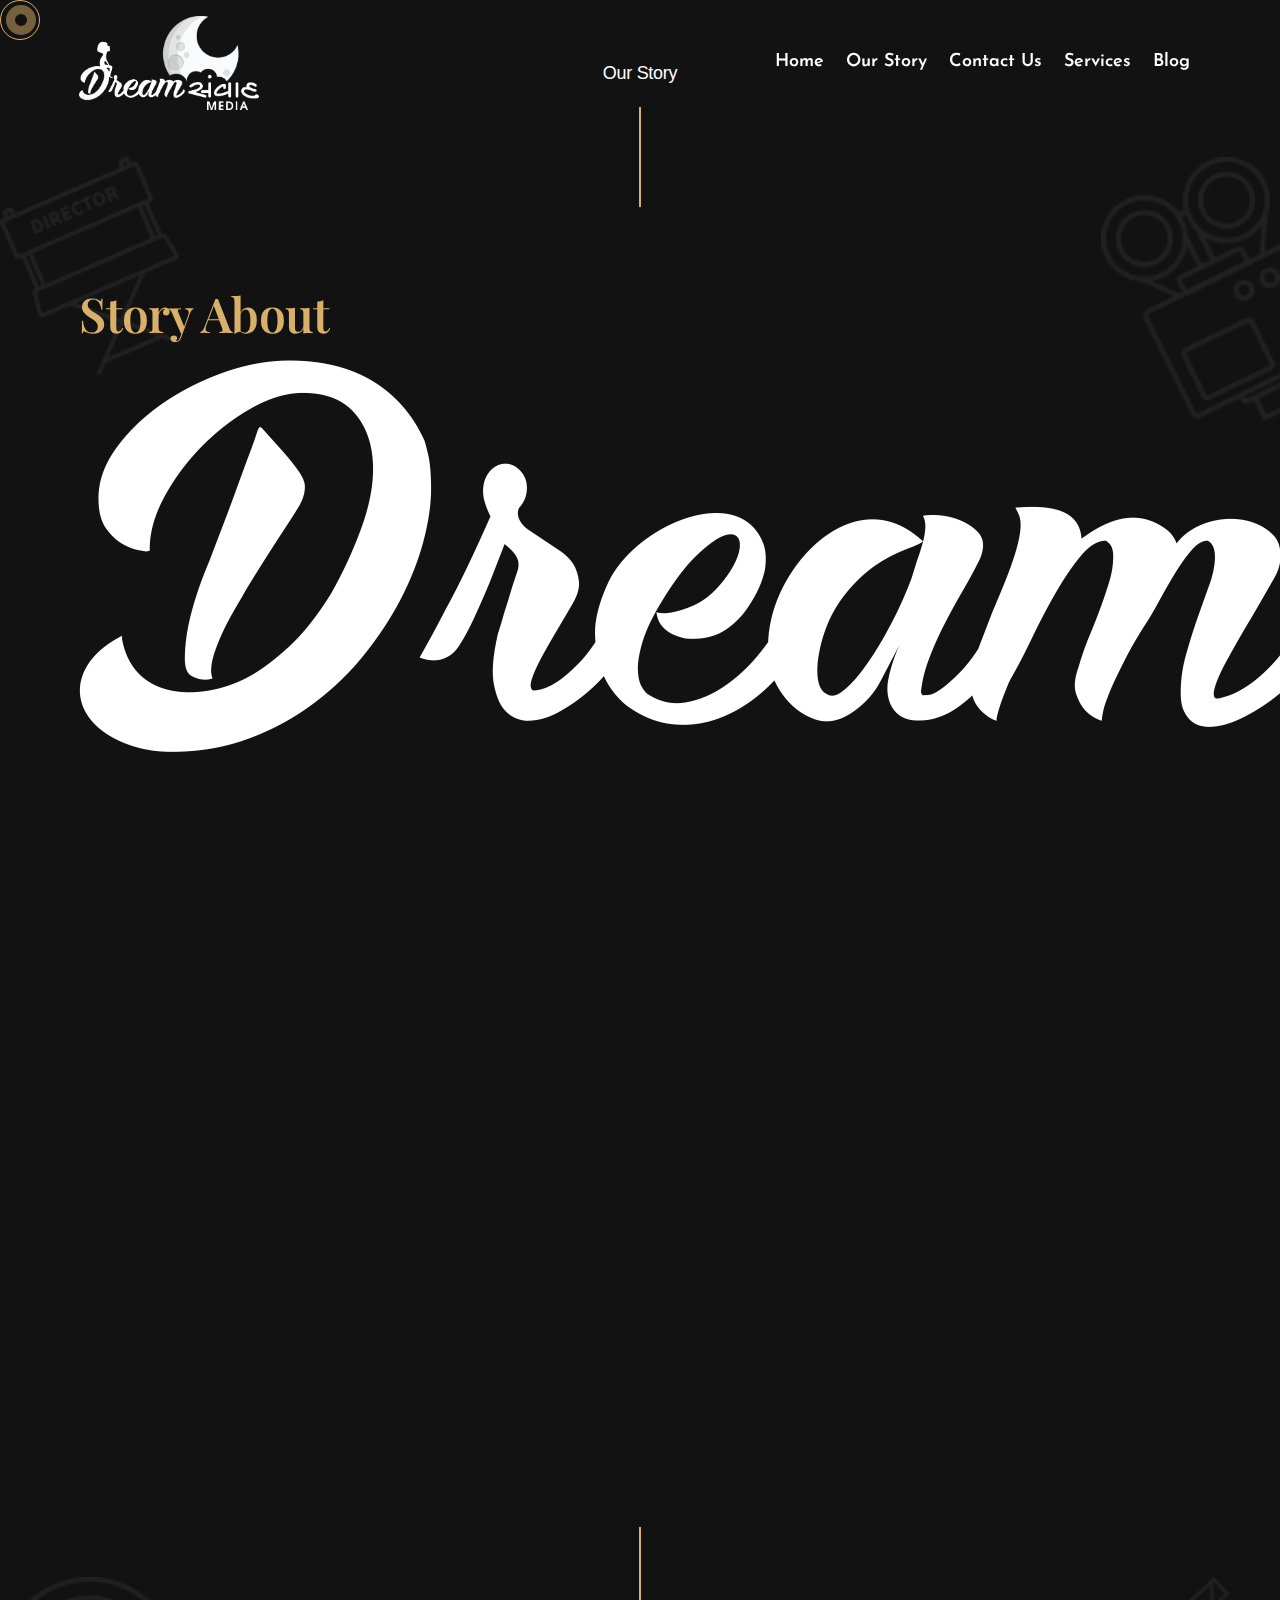
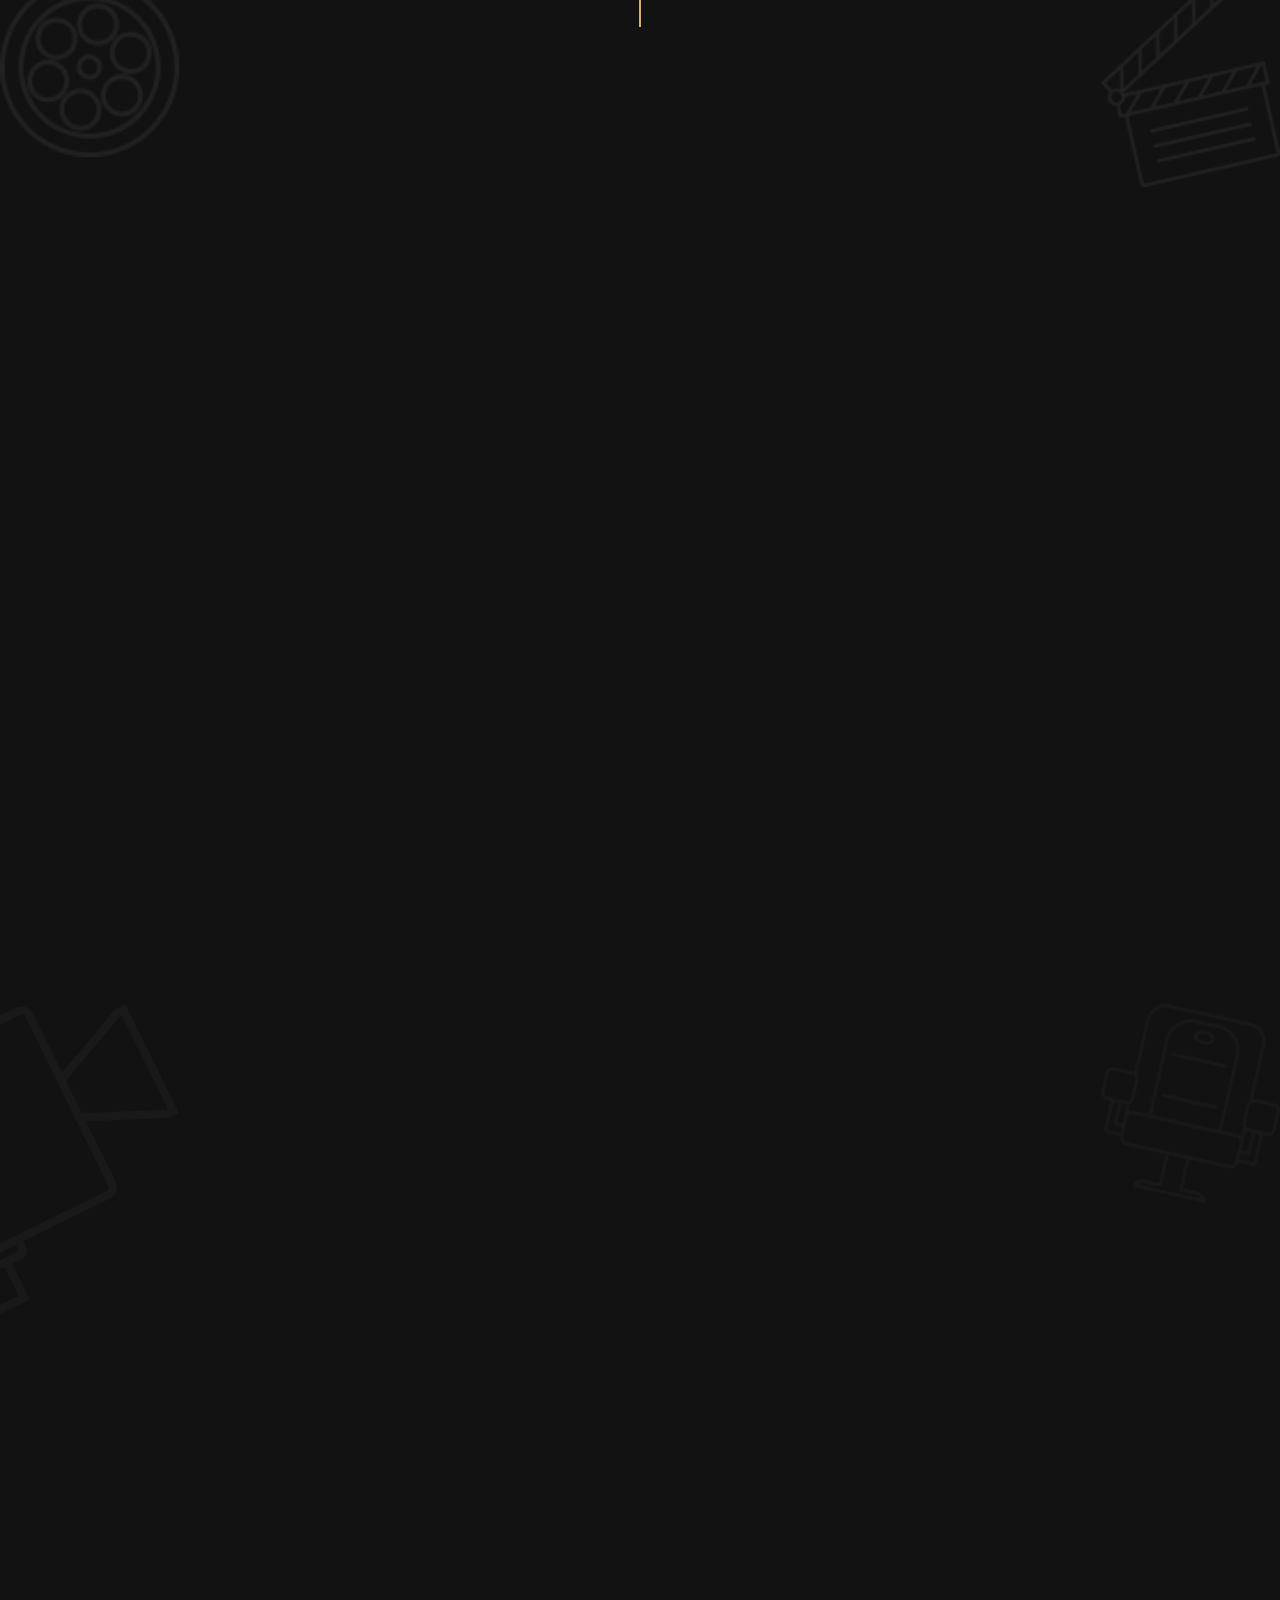
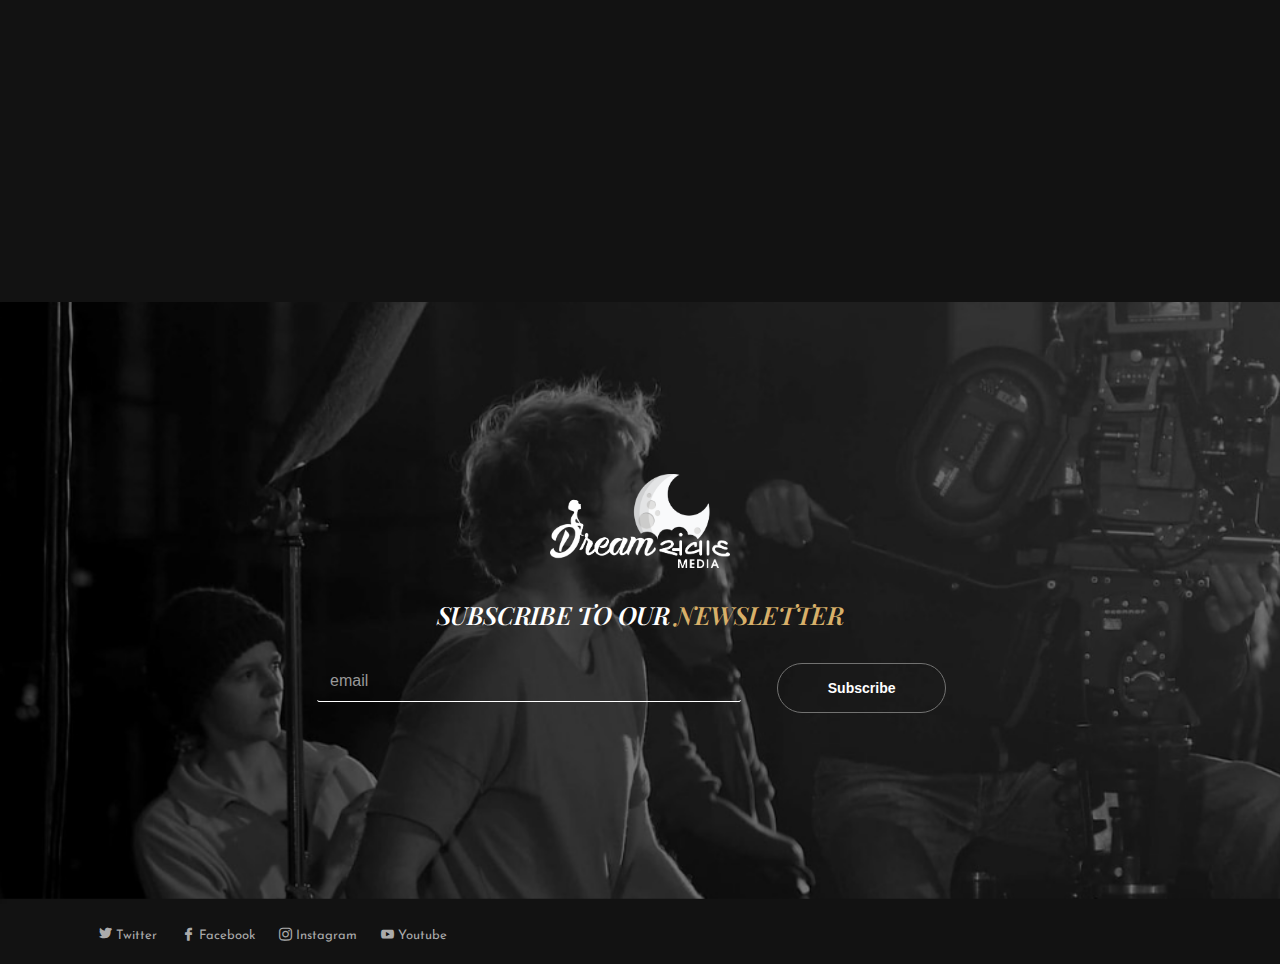
==== commit 641218af: "About us Page upload" ====
--- a/about.html
+++ b/about.html
@@ -66,7 +66,7 @@
                   </div>
                   <ul class="p-0 nav navbar-nav ml-sm-auto ml-xl-auto align-items-baseline align-items-md-baseline align-items-lg-center">
                      <li class="nav-item float-left"><a href="index.html" class="navbar-nav-link position-relative text-white text-medium font-light">home</a></li>
-                     <li class="nav-item float-left"><a href="about.html" class="navbar-nav-link position-relative text-white text-medium font-light">About Us</a></li>
+                     <li class="nav-item float-left"><a href="about.html" class="navbar-nav-link position-relative text-white text-medium font-light">Our Story</a></li>
                      <li class="nav-item float-left"><a href="contact.html" class="navbar-nav-link position-relative text-white text-medium font-light">Contact Us </a></li>
                      <li class="nav-item float-left"><a href="services.html" class="navbar-nav-link position-relative text-white text-medium font-light">Services</a></li>
                      <li class="nav-item float-left"><a href="javascript:void(0)" class="navbar-nav-link position-relative text-white text-medium font-light">Blog</a></li>
@@ -81,7 +81,7 @@
             <div class="content-wrapper">
                <div class="breadcrumbs section-spacer position-relative">
                   <div class="breadcrumbs-content  text-center">
-                     <h6 class="text-white">About us</h6>
+                     <h6 class="text-white">Our Story</h6>
                   </div>
                </div>
                <div class="section-we-are bg-black section-spacer position-relative">
@@ -94,15 +94,29 @@
                         <div class="col-md-12">
                            <div class="block-content section-spacer">
                               <div class="section-heading aos-init aos-animate mb-5" data-aos="fade-up">
-                                 <h3 class="text-orenge"> About </h3>
+                                 <h3 class="text-orenge"> Story About </h3>
                                  <img src="images/about-dream-samvad.png" class="about-text-image">
                               </div>
                               <div class="normal-content mt-3 aos-init aos-animate" data-aos="fade-up">
-                                 <p class="text-light secondary-font text-center text-md-left text-lg-left"><span class="text-orenge">DREAM SAMVAD</span> is one of the finest audio production realities in Ahmedabad,
-                                    INDIA. We are extremely prepared to handle all your music production and
-                                    creative audio needs starting from composing, to recording, to mixing and
-                                    mastering.
+                                 <p class="text-light secondary-font text-center text-md-left text-lg-left">
+                                    <!-- <span class="text-orenge">DREAM SAMVAD</span>  -->
+                                    With a vision of two aspiring people in 2014, the concept of Dream Samvad ignited. Mr. Rahul Parmar and Sandeep Dave planned to walk together in the path of bringing out creativity to the audience. However, this vision of creating a dream to reality could not work for some reasons. Later on, they met Mr. Maulik. Mr. Maulik already had the same vision of creating a name that will bring dreams to reality.
                                  </p>
+                                 <br/>
+                                 <p class="text-light secondary-font text-center text-md-left text-lg-left">
+                                    With steadfast determination this time, they came up with the most esteemed production house of the Gujurat Film Industry. Since then, Dream Samvad has never looked back. This is where we made our strong presence in the industry.
+                                 </p>
+                                 <br/>
+                                 
+                                 <div class="services-detail">
+                                    <h6 class="text-uppercase text-white my-3 aos-init aos-animate" data-aos="fade-up">Pioneering the industry with new stories!</h6>
+                                 </div>
+                                 <p class="text-light secondary-font text-center text-md-left text-lg-left">
+                                    We at Dream Samvad aim to create stories that will define making films. We make our best possible to integrate the best stories that offer you the best sources of entertainment. We not only immerse ourselves in film making, but we also make feature films, television commercials, and corporate films. Right from the initial point, we believe in analyzing your competition to offer you the best commercial and corporate films. Along with skilled directors and scriptwriters, we also have a team of business experts who ensure that you are making a strong presence in the market. We innovate film amalgamating business with creativity.  
+                                 </p>
+
+                                 <br/>
+                                 
                                  <div class="inner-content">
                                     <p class="text-light secondary-font">Services we provide...</p>
                                     <ul>
@@ -180,7 +194,7 @@
                                  </div>                                 
                                  <div class="team-inner-content px-3 mt-5 text-center">
                                     <h2 class="text-white">Rahul Parmar</h2>
-                                    <h6 class="text-orenge">Film Director</h6>
+                                    <h6 class="text-orenge">Music Director</h6>
                                  </div>
                               </div>
                            </div> 
@@ -204,8 +218,8 @@
                                     </div>
                                  </div>                                 
                                  <div class="team-inner-content mt-5 text-center">
-                                    <h2 class="text-white">Lorem Lipsum</h2>
-                                    <h6 class="text-orenge">Film Director</h6>
+                                    <h2 class="text-white">Sandip</h2>
+                                    <h6 class="text-orenge">Writer</h6>
                                  </div>
                               </div>
                            </div> 
@@ -312,4 +326,4 @@
       </script>
       <script type="text/javascript" src="js/fancybox/jquery.fancybox.min.js"></script>
    </body>
-</html>+</html>
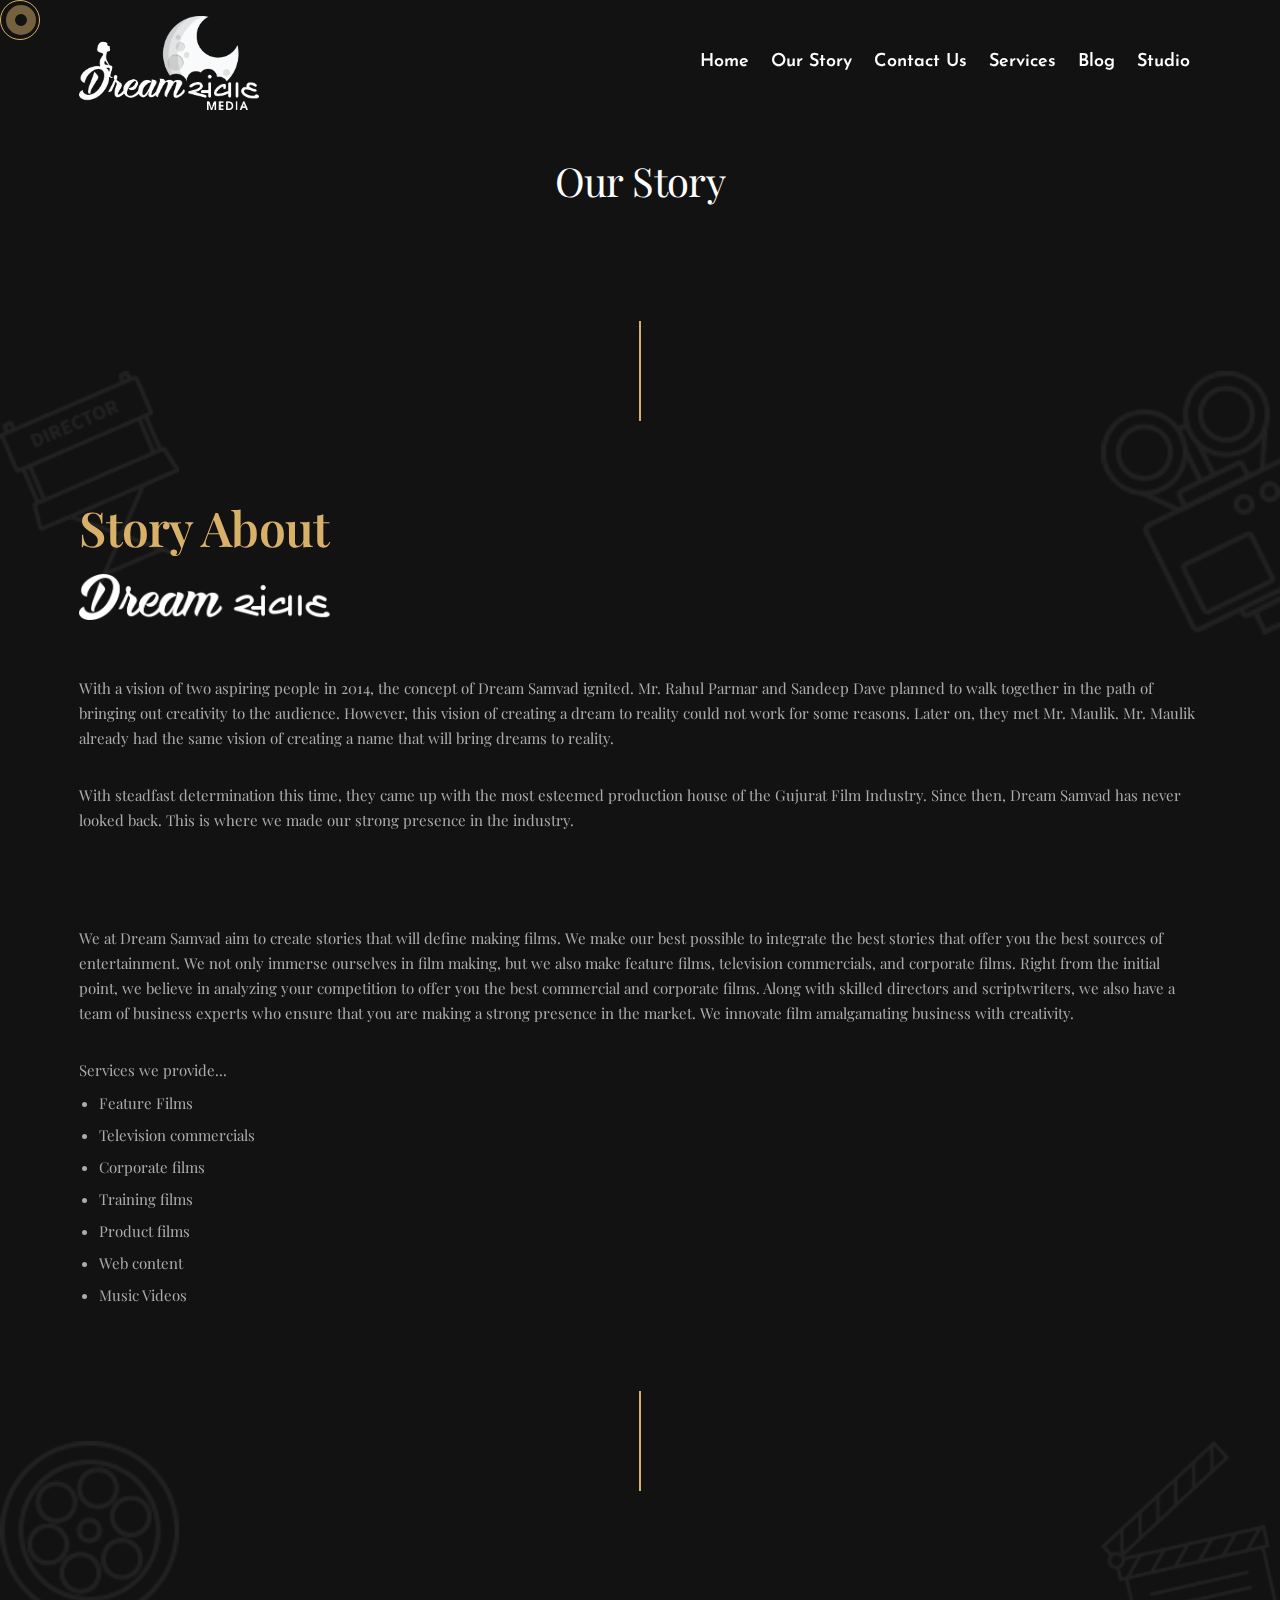
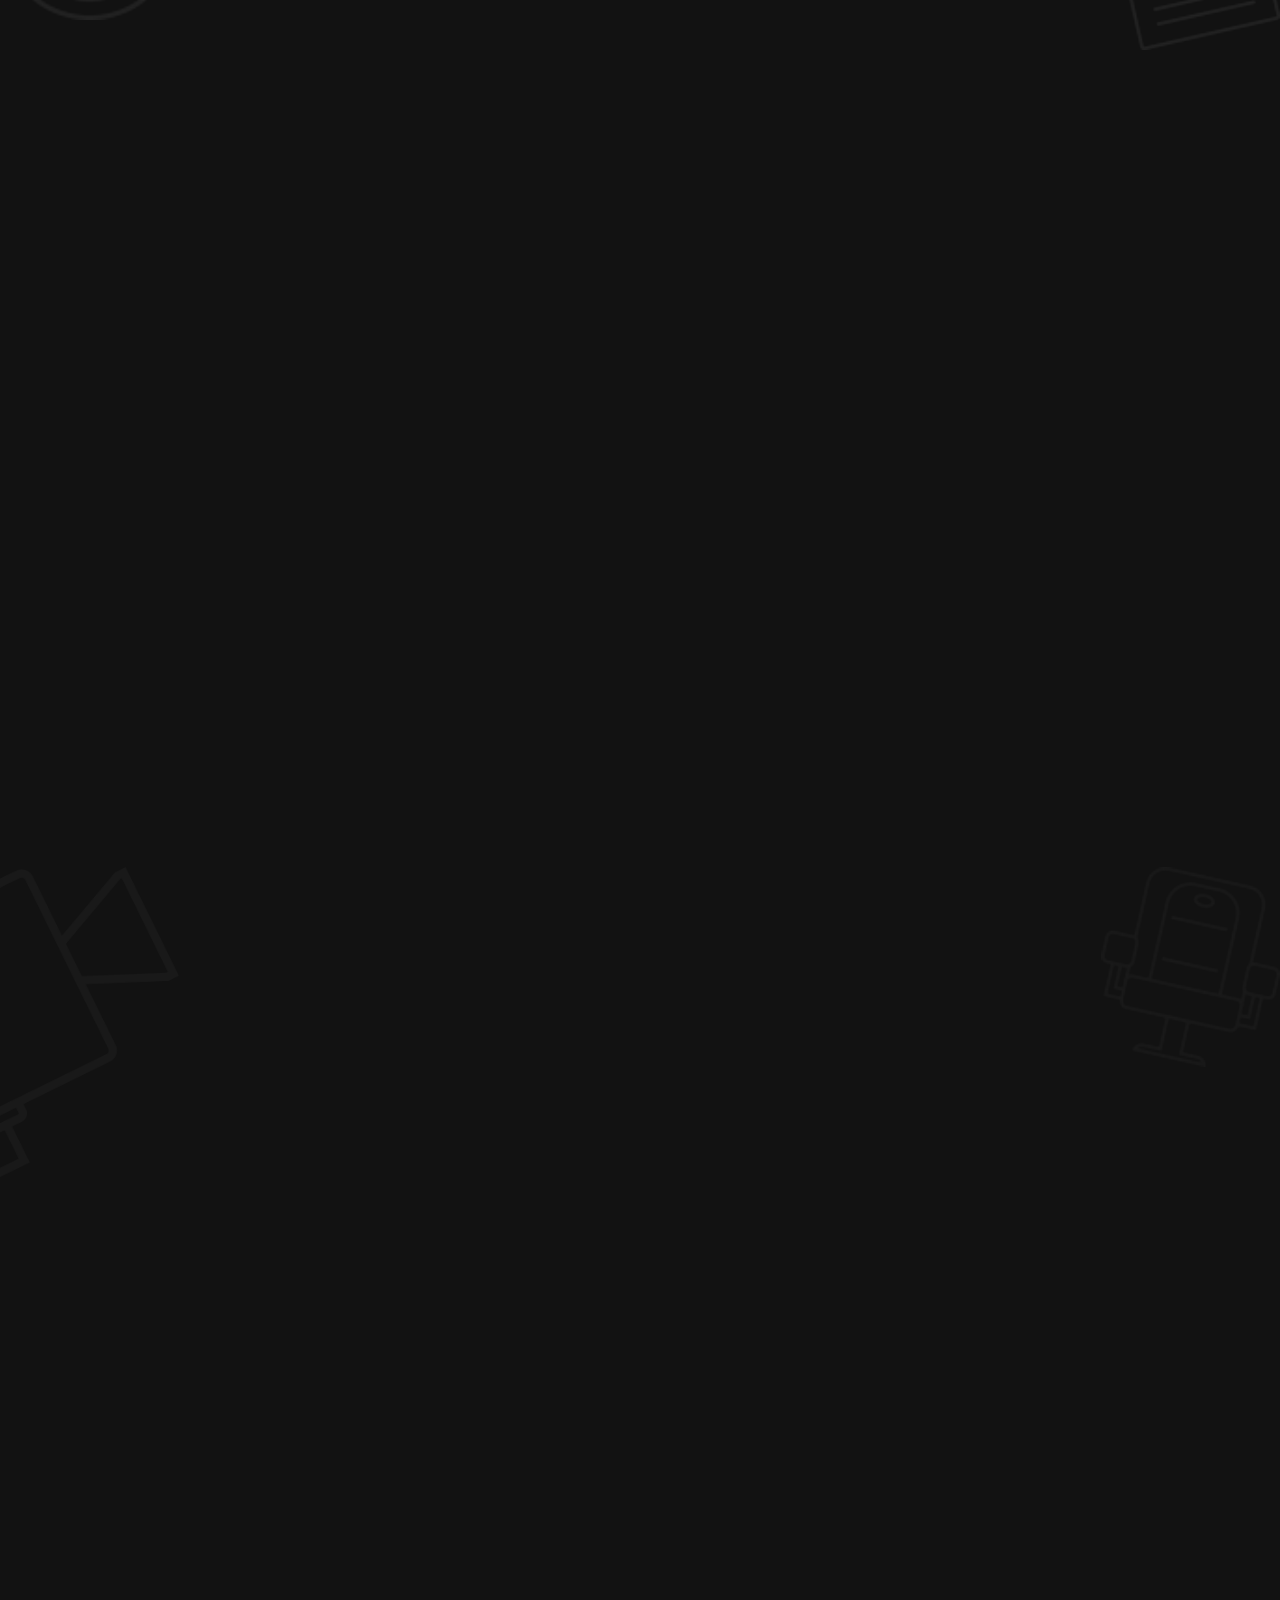
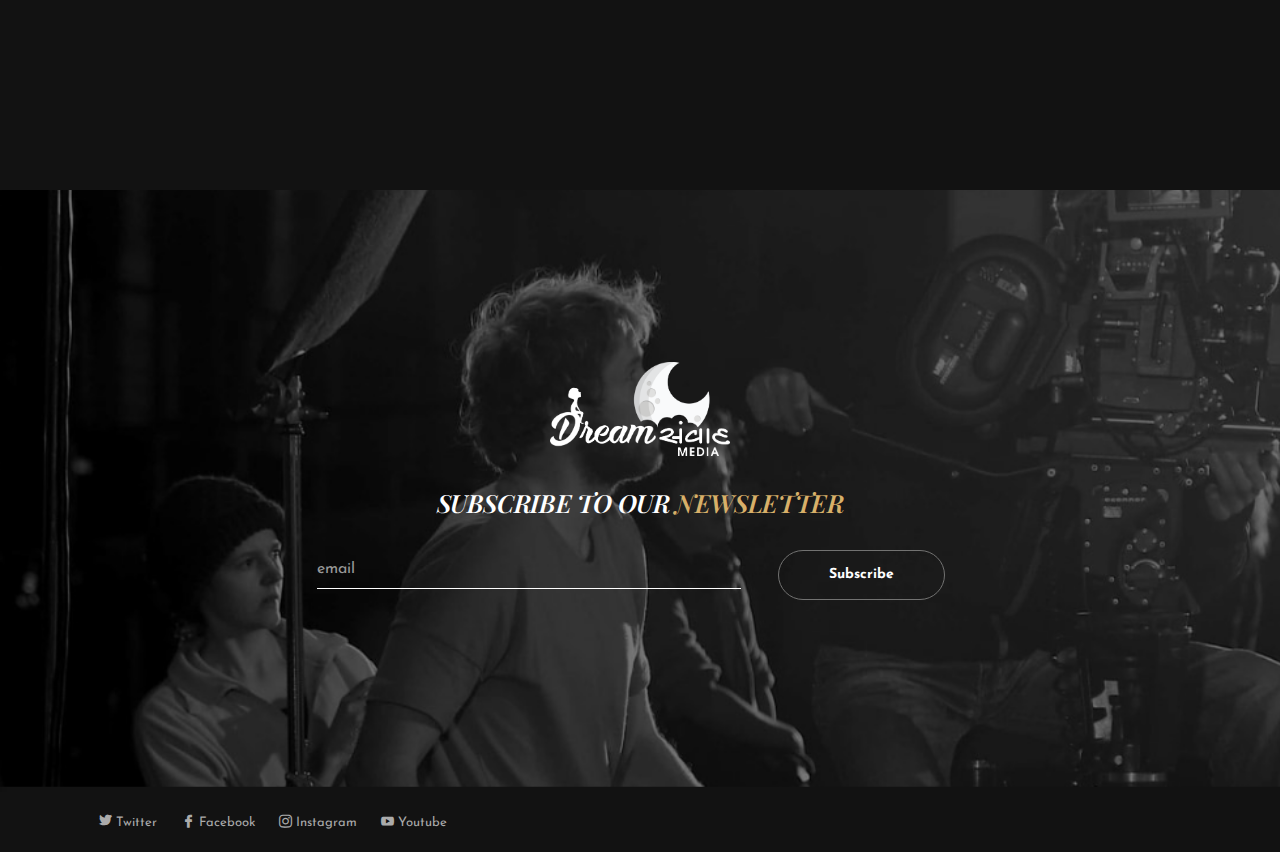
==== commit 05c582e7: "studio menu added" ====
--- a/about.html
+++ b/about.html
@@ -70,6 +70,7 @@
                      <li class="nav-item float-left"><a href="contact.html" class="navbar-nav-link position-relative text-white text-medium font-light">Contact Us </a></li>
                      <li class="nav-item float-left"><a href="services.html" class="navbar-nav-link position-relative text-white text-medium font-light">Services</a></li>
                      <li class="nav-item float-left"><a href="javascript:void(0)" class="navbar-nav-link position-relative text-white text-medium font-light">Blog</a></li>
+                     <li class="nav-item float-left"><a href="./studio.html" class="navbar-nav-link position-relative text-white text-medium font-light">Studio</a></li>
                   </ul>
                </div>
             </div>
--- a/css/custom.css
+++ b/css/custom.css
@@ -1,10 +1,65 @@
 /*================================= comoon css =================================*/
+
 body {
 	font-family: "Josefin Sans";
 	background-color: #121212;
 	touch-action: manipulation;
 	background-image: url('images/moon.png')
 }
+.breadcrumbs{
+	background-image: url(../images/slide-1.png);
+    background-size: cover;
+	padding: 150px 0px !important;
+	-webkit-animation: breath 8s ease-in-out alternate infinite;
+    -moz-animation: breath 8s ease-in-out alternate infinite;
+    animation: breath 8s ease-in-out alternate infinite;
+}
+input:placeholder-shown ~ .form-control-placeholder, 
+textarea:placeholder-shown ~ .form-control-placeholder{
+    top: 5px;
+     color: #ababab;
+     font-size: 15px;
+     font-weight: 400;
+	 margin-bottom: 0;
+	 font-family: "Josefin Sans";
+}
+ input ~ .form-control-placeholder, 
+ .form-control:focus ~ .form-control-placeholder, 
+ textarea ~ .form-control-placeholder, 
+ textarea.form-control:focus ~ .form-control-placeholder {
+    position: absolute;
+     transition: all 0.2s linear;
+     -webkit-transition: all 0.2s linear;
+     -moz-transition: all 0.2s linear;
+     -o-transition: all 0.2s linear;
+     top:-15px;
+     font-size: 13px;
+     margin-left: 0;
+     color: #D8B069;
+	 font-weight: 400;
+	 text-transform: capitalize;
+	 font-family: "Josefin Sans";
+}
+.form-control{
+	background-color: transparent;
+	box-shadow: none;
+	border: none;
+	box-shadow: none;
+	border-bottom: 1px solid #e1e1e1;
+	color: #fff !important;
+	font-family: "Josefin Sans";
+	border-radius: 0px !important;
+	padding-left: 0;
+}
+button.btn-from {
+    background: transparent !important;
+    box-shadow: none !important;
+    border: none !important;
+}
+.border-btn:hover{
+	background-color: #D8B069 !important;
+	color:#fff !important;
+}
 /* .dropdown-menu{
 	display: block;
 } */
@@ -29,7 +84,7 @@
 .listed-all-pages.section-spacer ul li a {
     color: #fff !important;
 }
-.secondary-font, h4{
+.secondary-font, h4, ul li{
 	font-family: "Playfair Display";
 }
 /*================================= theme colors and font family boldness class start =================================*/
@@ -43,13 +98,16 @@
 .content-wrapper{
 	overflow: hidden;
 }
+ul {
+    padding: 0px 20px;
+}
 .play-font-medium{
 	font-weight:600;
 }
 .play-font-normal{
 	font-weight:normal;
 }
-.text-light{
+.text-light, ul li{
 	color: #ababab !important;
 	font-style: normal;
 }
@@ -59,8 +117,8 @@
 .bg-light-black{
 	background-color:#191919;
 }
-.text-orenge, .social-menu a:hover{
-	color:#D8B069;
+.text-orenge, .social-menu a:hover, .services-detail i:before{
+	color:#D8B069 !important;
 }
 .text-light, .social-menu a{
 	color: #ababab;
@@ -230,7 +288,7 @@
 	box-shadow: 0 0px 4px 	0px rgba(0, 0, 0, 0.18);
 	background-color: #fff !important;
 }
-.btn-link, button.navbar-toggler i:before, .search-box .form-control, .season-btn.selected{
+.btn-link, button.navbar-toggler i:before, .search-box .form-control, .season-btn.selected, .team-contact i:before, .contact-other-detail i:before{
 	color:#fff !important;
 }
 .poster-login {
@@ -277,9 +335,12 @@
 	font-size: 14px;
   }
 /*================================= 4 Global Styles (#glob) =================================*/
-p, .icon-arrow i:before{
+p, .icon-arrow i:before, .contact-other-detail a{
 	font-size: 15px;
     line-height: 25px;
+}
+.team-contact i:before{
+	font-size: 15px;	
 }
 .text-medium, a, .video-icon i:before{
 	font-size:18px;
@@ -302,7 +363,7 @@
     font-family: "Playfair Display";
     font-weight: 600;
 }
-h2 {
+h2, .services-detail h6 {
 	font-family: "Josefin Sans";
     font-weight: 600;
     font-size: 18px;
@@ -311,6 +372,9 @@
     text-transform: uppercase;
     position: relative;
 }
+.services-detail h6{
+	font-size: 16px;
+}
 h3 {
 	font-size: 48px;
 	font-family: "Playfair Display";
@@ -327,7 +391,8 @@
     font-weight:600;
 }
 h6, .font-large, h2.heading, h2.heading i:before{
-	font-size:18px;
+	font-size:40px;
+	font-family: "Playfair Display";
 }
 button {
     cursor: pointer;
@@ -1051,7 +1116,8 @@
     font-size: 14px;
     padding: 16px 50px;
     font-weight: 700;
-    border: 1px solid #727271;
+	border: 1px solid #727271;
+	font-family: "Josefin Sans";
 }
 /* video animate */
 .videoWrapper {
@@ -1185,6 +1251,98 @@
     position: relative;
     right: -12px;
 }
+img.about-text-image {
+    width: 23%;
+}
+.team-contact i {
+    background: #D8B069;
+        margin: 0px 5px;
+    width: 40px;
+    height: 40px;
+    border-radius: 50%;
+}
+.team-contact i:before{
+	margin:0px;
+}
+.team-contact {
+    position: absolute;
+    bottom: -20px;
+    left: 50%;
+    transform: translate(-50%, -10%);
+}
+.team-inner-content h6{
+	font-size:18px;
+}
+.team-inner-content img {
+    height: 450px;
+    object-fit: cover;
+}
+.contact-other-detail i:before {
+	font-size: 15px;
+	background: #d8b069;
+	width: 30px !important;
+	display: flex;
+	height: 30px;
+	border-radius: 50%;
+	justify-content: center;
+	align-items: center;
+	font-weight: 600;
+	margin-left: 0;
+}
+.middle-col-border:after {
+    content: "";
+    background: #D8B069;
+    width: 2px !important;
+    position: absolute;
+    left: 0;
+    top: 0;
+    height: 100%;
+    top: 50%;
+    left: 50%;
+    transform: translate(-50%, -50%);
+}
+img.section-left-img.bottom-left-img.w-100 {
+    bottom: auto !important;
+    top: auto;
+}
+.bottom-right-img {
+    bottom: 0;
+    top: auto !important;
+}
+.services-detail i:before{
+	font-size:80px;
+}
+.video-bg{
+	height: 100vh;
+	width: 100vw ;
+	object-fit: cover;
+}
+.video-item::before{
+	content: '';
+	height: 100%;
+	width: 100%;
+	position: absolute;
+	display: block;
+	background-color: rgba(0, 0, 0, 0.80);
+	z-index: 2;
+}
+.slider-content{
+	z-index: 10;
+}
+.playPause-label{
+	padding: 10px;
+	border-radius: 50%;
+	border: 2px solid #000;
+	height: 50px;
+	width: 50px;
+	display: inline-flex;
+	align-items: center;
+	justify-content: center;
+	cursor: pointer;
+}
+.playPause-label i::before{
+	margin-left: 0 !important;
+}
 /*================================= second-header css start =================================*/
 /*=================================== media query css ===================================*/
 
@@ -1192,7 +1350,9 @@
 	.section-we-are.bg-black.section-spacer:after{
 		height: 80px;
 	}
-
+	.breadcrumbs{
+		padding: 100px 0px !important;
+	}
 	p, span, a,
 	a:hover, button, button:hover, .text-medium, a, .video-icon i:before{
 		font-size: 13px;
@@ -1237,7 +1397,7 @@
     }
     button.navbar-toggler.collapsed.jb_front_nav_close{
 		right: 10px;
-		top: -1px;
+		top: 12px;
     }
 	.btn-login, .btn-yellow{
 		font-size: 13px;
@@ -1311,12 +1471,19 @@
 	    width: 100%;
 		padding: 8px;
 	}
+
 	
 
 }
 @media only screen and (min-width: 300px) and (max-width: 767px) {
 	.sticky .custom-logo, .custom-logo{
 		    width: 90px !important;
+	}
+	.contact-other-detail {
+		margin-top: 80px;
+	}
+	.breadcrumbs{
+		padding: 100px 0px !important;
 	}
 	h1 {
 		font-size: 25px !important;
@@ -1416,8 +1583,32 @@
 	}
 	.team-listing-section img.rank-flag-img{border-radius: 3px;  height:30px; width:40px;}
 	.player-pro-img{height: 90px; width: 90px;}
+	.cursor{
+		display: none !important;
+	}
 }
 @media only screen and (min-width: 768px) and (max-width: 991px) {
+	#navbar-navigation {
+		position: fixed;
+		top: 0;
+		left: 0px;
+		z-index: 9999;
+		width: 100%;
+		height: 100%;
+		background-color: #121212;
+		overflow: hidden;
+		right: 0px;
+	}
+	.navbar-brand {
+		padding: 10px 0px;
+		position: relative;
+		z-index: 99999;
+	}
+	ul.nav.navbar-nav {
+		align-items: baseline !important;
+		margin-top: 85px;
+		padding: 15px !important;
+	}
     h2 {
         font-size: 30px;
 	}
@@ -1479,6 +1670,9 @@
 	}
 	.team-listing-section img.rank-flag-img{border-radius: 3px;  height:35px; width:45px;}
 	.player-pro-img{height: 100px; width: 100px;}
+	.cursor{
+		display: none !important;
+	}
 }
 @media only screen and (min-width: 992px) and (max-width: 1024px) {
 	.right-panel-tab ul li .nav-link {
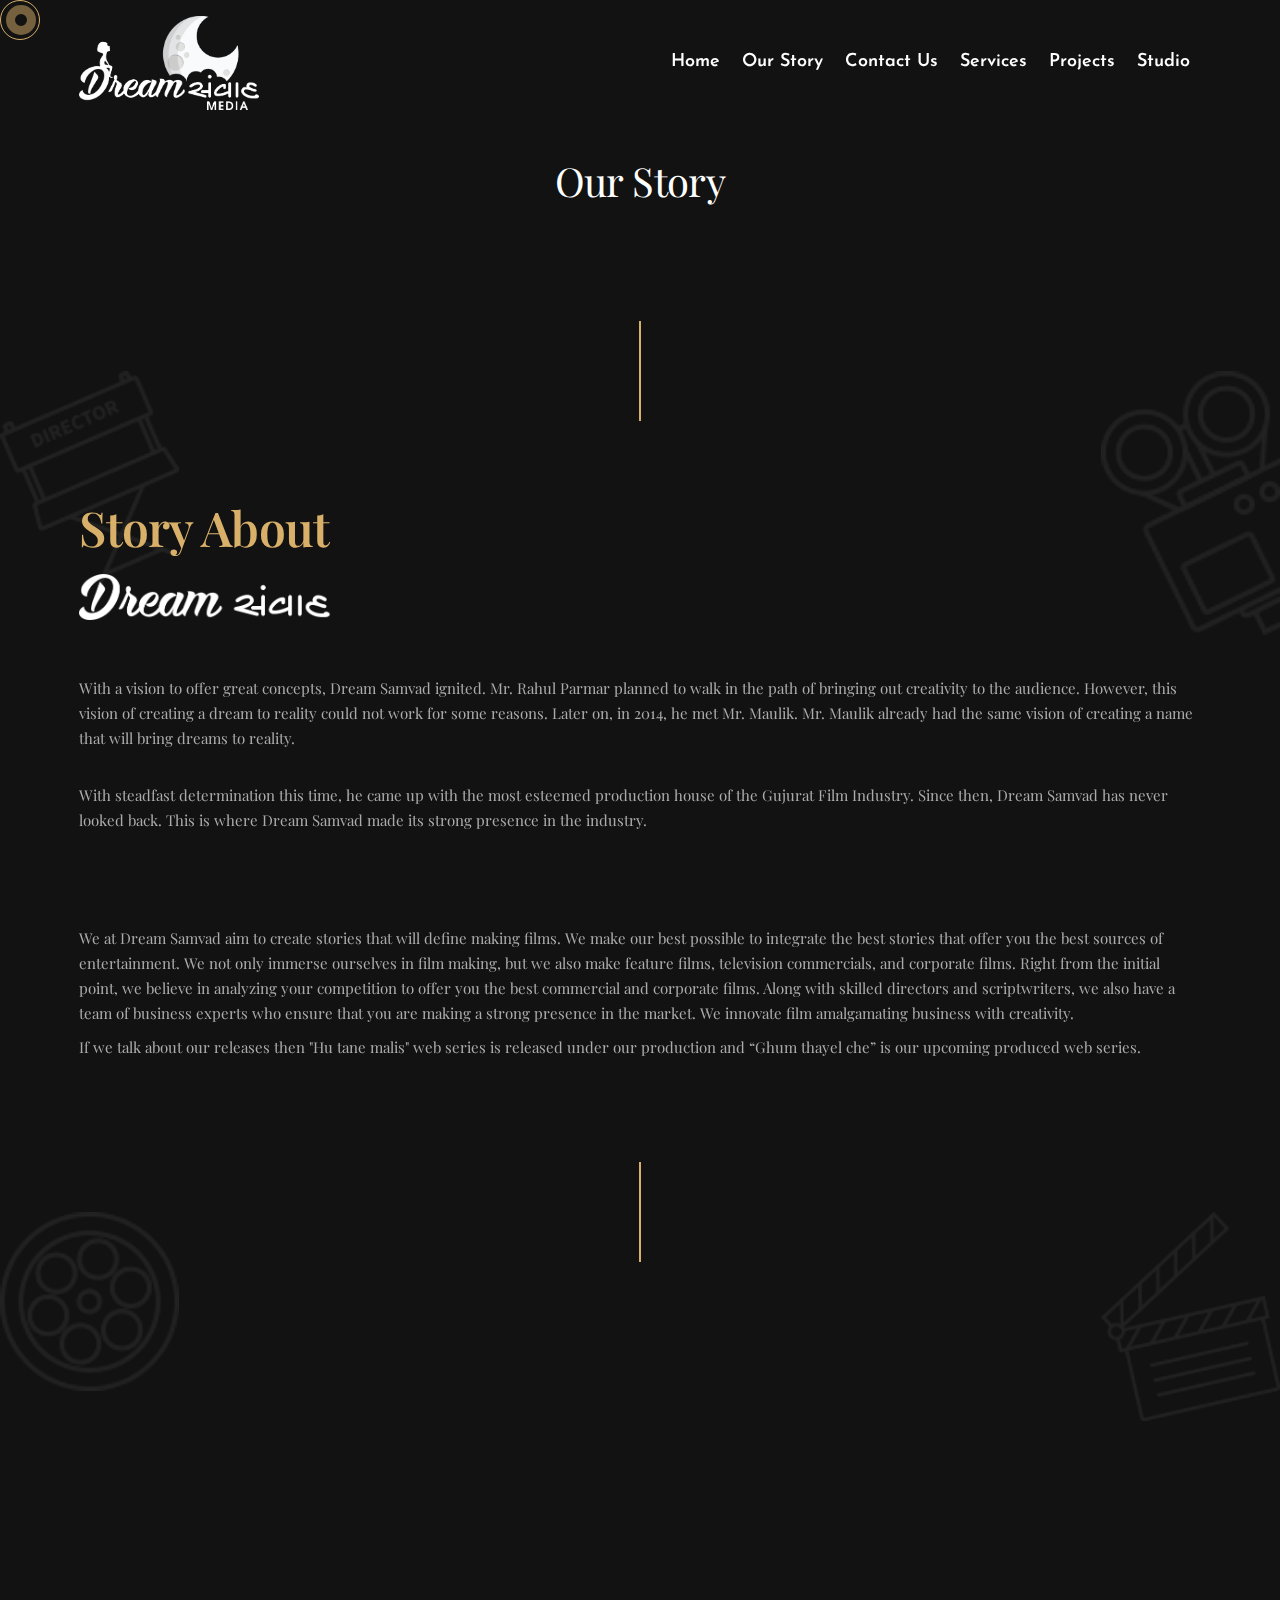
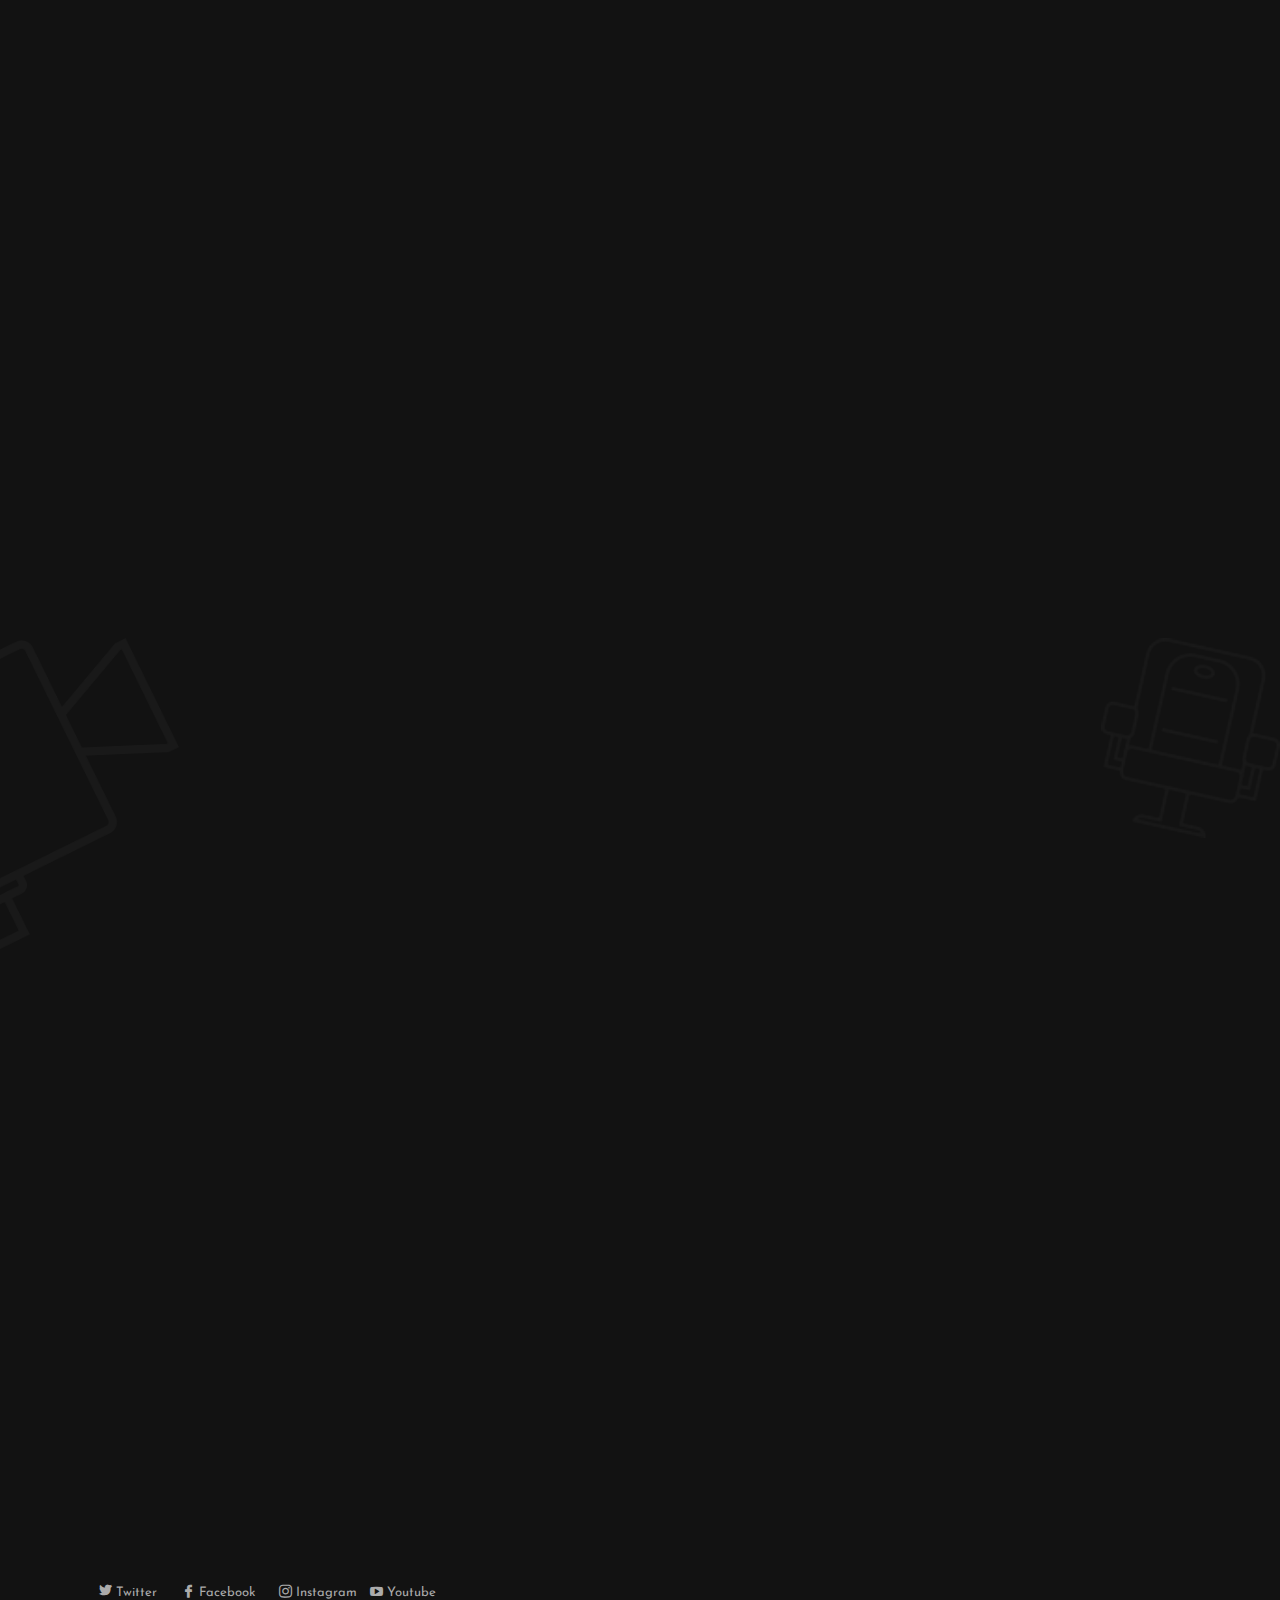
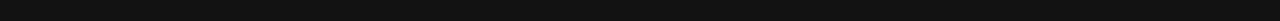
==== commit 8372adcb: "our story changes" ====
--- a/about.html
+++ b/about.html
@@ -69,7 +69,7 @@
                      <li class="nav-item float-left"><a href="about.html" class="navbar-nav-link position-relative text-white text-medium font-light">Our Story</a></li>
                      <li class="nav-item float-left"><a href="contact.html" class="navbar-nav-link position-relative text-white text-medium font-light">Contact Us </a></li>
                      <li class="nav-item float-left"><a href="services.html" class="navbar-nav-link position-relative text-white text-medium font-light">Services</a></li>
-                     <li class="nav-item float-left"><a href="javascript:void(0)" class="navbar-nav-link position-relative text-white text-medium font-light">Blog</a></li>
+                     <li class="nav-item float-left"><a href="./blog.html" class="navbar-nav-link position-relative text-white text-medium font-light">Projects</a></li>
                      <li class="nav-item float-left"><a href="./studio.html" class="navbar-nav-link position-relative text-white text-medium font-light">Studio</a></li>
                   </ul>
                </div>
@@ -101,11 +101,11 @@
                               <div class="normal-content mt-3 aos-init aos-animate" data-aos="fade-up">
                                  <p class="text-light secondary-font text-center text-md-left text-lg-left">
                                     <!-- <span class="text-orenge">DREAM SAMVAD</span>  -->
-                                    With a vision of two aspiring people in 2014, the concept of Dream Samvad ignited. Mr. Rahul Parmar and Sandeep Dave planned to walk together in the path of bringing out creativity to the audience. However, this vision of creating a dream to reality could not work for some reasons. Later on, they met Mr. Maulik. Mr. Maulik already had the same vision of creating a name that will bring dreams to reality.
+                                    With a vision to offer great concepts, Dream Samvad ignited. Mr. Rahul Parmar planned to walk in the path of bringing out creativity to the audience. However, this vision of creating a dream to reality could not work for some reasons. Later on, in 2014, he met Mr. Maulik. Mr. Maulik already had the same vision of creating a name that will bring dreams to reality.
                                  </p>
                                  <br/>
                                  <p class="text-light secondary-font text-center text-md-left text-lg-left">
-                                    With steadfast determination this time, they came up with the most esteemed production house of the Gujurat Film Industry. Since then, Dream Samvad has never looked back. This is where we made our strong presence in the industry.
+                                    With steadfast determination this time, he came up with the most esteemed production house of the Gujurat Film Industry. Since then, Dream Samvad has never looked back. This is where Dream Samvad made its strong presence in the industry.
                                  </p>
                                  <br/>
                                  
@@ -113,12 +113,15 @@
                                     <h6 class="text-uppercase text-white my-3 aos-init aos-animate" data-aos="fade-up">Pioneering the industry with new stories!</h6>
                                  </div>
                                  <p class="text-light secondary-font text-center text-md-left text-lg-left">
-                                    We at Dream Samvad aim to create stories that will define making films. We make our best possible to integrate the best stories that offer you the best sources of entertainment. We not only immerse ourselves in film making, but we also make feature films, television commercials, and corporate films. Right from the initial point, we believe in analyzing your competition to offer you the best commercial and corporate films. Along with skilled directors and scriptwriters, we also have a team of business experts who ensure that you are making a strong presence in the market. We innovate film amalgamating business with creativity.  
+                                    We at Dream Samvad aim to create stories that will define making films. We make our best possible to integrate the best stories that offer you the best sources of entertainment. We not only immerse ourselves in film making, but we also make feature films, television commercials, and corporate films. Right from the initial point, we believe in analyzing your competition to offer you the best commercial and corporate films. Along with skilled directors and scriptwriters, we also have a team of business experts who ensure that you are making a strong presence in the market. We innovate film amalgamating business with creativity.
+                                 </p>
+                                 <p class="text-light secondary-font text-center text-md-left text-lg-left">
+                                    If we talk about our releases then "Hu tane malis" web series is released under our production and “Ghum thayel che” is our upcoming produced web series.
                                  </p>
 
                                  <br/>
                                  
-                                 <div class="inner-content">
+                                 <!-- <div class="inner-content">
                                     <p class="text-light secondary-font">Services we provide...</p>
                                     <ul>
                                        <li class="mb-2">Feature Films</li>
@@ -129,7 +132,7 @@
                                        <li class="mb-2">Web content</li>
                                        <li class="mb-2">Music Videos </li>
                                     </ul>
-                                 </div>
+                                 </div> -->
                               </div>
                            </div>
                         </div>
@@ -173,7 +176,7 @@
                   </div>
                   <div class="team-content mt-5 aos-init aos-animate" data-aos="zoom-in">
                      <div class="container">
-                        <div class="row">
+                        <div class="row justify-content-center">
                            <div class="col-md-4">
                               <div class="team-inner-content px-3">
                                  <div class="team-section position-relative">
@@ -199,7 +202,7 @@
                                  </div>
                               </div>
                            </div> 
-                           <div class="col-md-4">
+                           <!-- <div class="col-md-4">
                               <div class="team-inner-content px-3">
                                  <div class="team-section position-relative">
                                     <img src="images/team/dream-samvad-team-3.png" class="w-100">
@@ -223,7 +226,7 @@
                                     <h6 class="text-orenge">Writer</h6>
                                  </div>
                               </div>
-                           </div> 
+                           </div>  -->
                             <div class="col-md-4">
                               <div class="team-inner-content">
                                  <div class="team-section position-relative">
@@ -261,40 +264,6 @@
       <a id="button" class="d-flex align-items-center justify-content-center vert-move"></a>
       <!-- footer section -->
       <div class="footer-main">
-         <div class="subscribe-band bg-light-black section-spacer text-center">
-            <div class="container">
-              
-               <div class="inner-content text-center">
-                  <div class="row">
-                     <div class="col-md-12">
-                        <div class="block-content py-5 my-5">
-                            <img src="images/Dream-Samwad-logo.png" alt="production-house-dream-media" class="custom-logo mx-auto text-center">
-                           <h5 class="text-white my-4">SUBSCRIBE TO OUR <span class="text-orenge">NEWSLETTER</span></h5>
-                           <form class="subscribe-form">
-                              <div class="row justify-content-center">
-                                 <div class="col-md-7">
-                                     <div class="row">
-                                 <div class="col-md-8">
-                                    <div class="form-group">
-                                       <input type="text" class="form-control w-100" id="email" placeholder="email ">
-                                    </div>
-                                 </div> 
-                                 <div class="col-md-4">
-                                    <div class="form-group">
-                                       <button type="button" href="#" class="book-appointment border-btn btn-radius text-black font-medium btn-white">Subscribe </button>
-                                    </div>
-                                 </div> 
-                              </div>
-                                 </div>
-                              </div>
-                           </form>
-                                                                                          
-                        </div>
-                     </div>
-                  </div>
-               </div>
-            </div>
-         </div>
          <footer class="custom-footer text-white text-center text-md-left text-lg-left bg-black">
             <section class="footer-top p-lg-3">
                <div class="container">
@@ -304,7 +273,7 @@
                            <a href="https://twitter.com/DreamSamwad"><i class="flaticon-twitter"></i> Twitter</a>
                            <a href="https://www.facebook.com/dreamsamwad/"><i class="flaticon-facebook"></i> Facebook</a>
                            <a href="https://www.instagram.com/dreamsamwad/"><i class="flaticon-instagram-sketched"></i> Instagram</a>
-                           <a href="https://www.youtube.com/channel/UCeRgusqE4EQZqe7zJMzJmIg/featured"><i class="flaticon-youtube-1"></i> youtube</a>
+                           <a href="https://www.youtube.com/channel/UCeRgusqE4EQZqe7zJMzJmIg/featured"><i class="fa fa-youtube-play ml-2"></i> youtube</a>
                         </div>
                      </div>
                   </div>
--- a/css/custom.css
+++ b/css/custom.css
@@ -1103,7 +1103,7 @@
 	height:auto !important
 }
 .image-text {
-   	width: 100px !important;
+   	width: 250px !important;
     object-fit: contain !important;
     position: relative;
     top: 17px;
@@ -1491,7 +1491,7 @@
     }
     .image-text{
 		    top: 6px;
-    width: 70px !important;
+    width: 150px !important;
 	}
 
     h2 {
